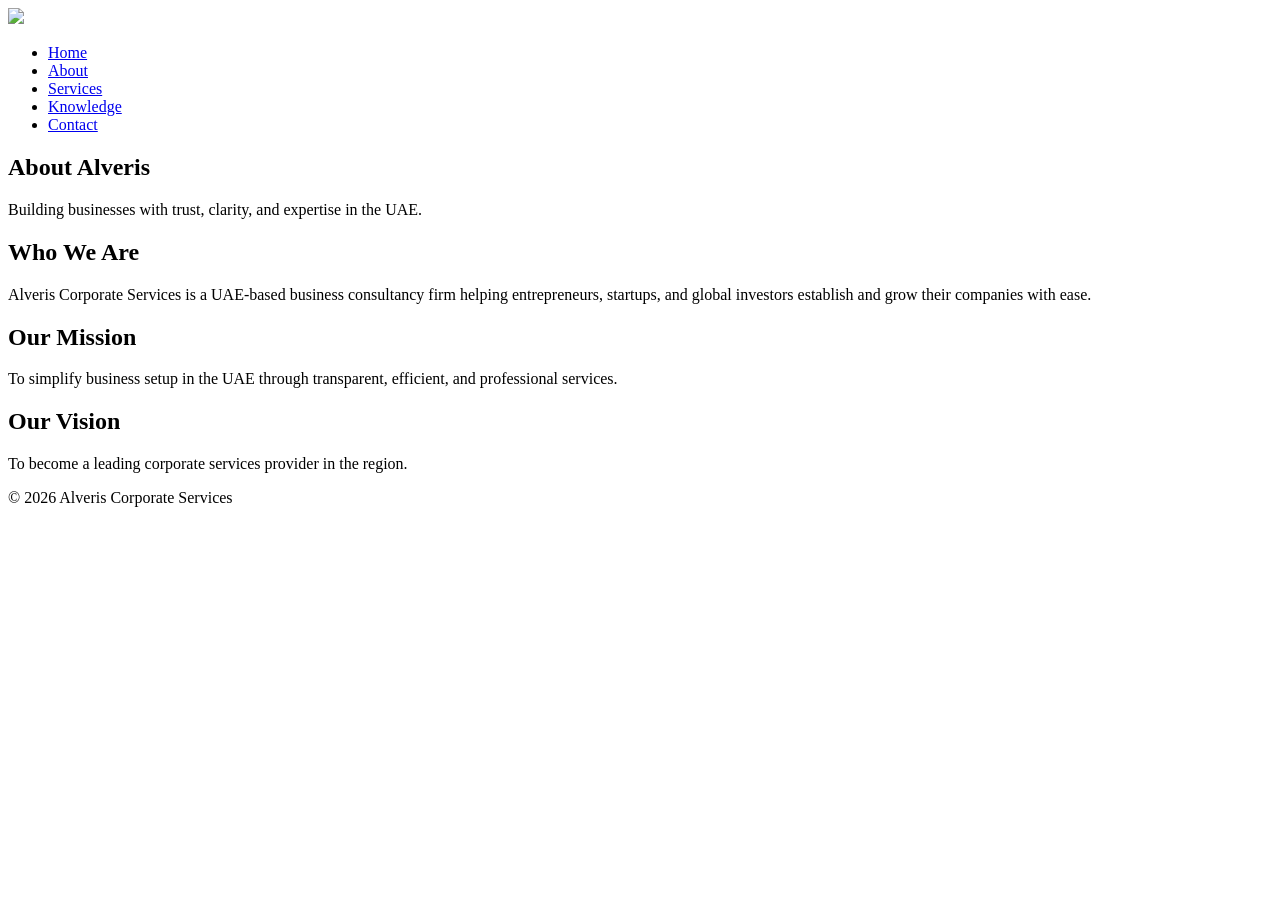
==== about.html @ 74568ee0 "Create about.html" ====
<!DOCTYPE html>
<html lang="en">
<head>
<meta charset="UTF-8">
<meta name="viewport" content="width=device-width, initial-scale=1.0">

<title>About Us | Alveris Corporate Services</title>

<link rel="stylesheet" href="assets/css/style.css">
</head>

<body>

<header class="header">
<div class="container">
<div class="logo">
<a href="index.html"><img src="assets/images/logo.png"></a>
</div>

<nav class="navbar">
<ul>
<li><a href="index.html">Home</a></li>
<li><a href="about.html" class="active">About</a></li>
<li><a href="services.html">Services</a></li>
<li><a href="knowledge.html">Knowledge</a></li>
<li><a href="contact.html">Contact</a></li>
</ul>
</nav>
</div>
</header>

<section class="page-hero">
<div class="container">
<h1>About Alveris</h1>
<p>Building businesses with trust, clarity, and expertise in the UAE.</p>
</div>
</section>

<section class="content">
<div class="container">

<h2>Who We Are</h2>
<p>
Alveris Corporate Services is a UAE-based business consultancy firm helping entrepreneurs,
startups, and global investors establish and grow their companies with ease.
</p>

<h2>Our Mission</h2>
<p>
To simplify business setup in the UAE through transparent, efficient, and professional services.
</p>

<h2>Our Vision</h2>
<p>
To become a leading corporate services provider in the region.
</p>

</div>
</section>

<footer class="footer">
<div class="container">
<p>© 2026 Alveris Corporate Services</p>
</div>
</footer>

</body>
</html>
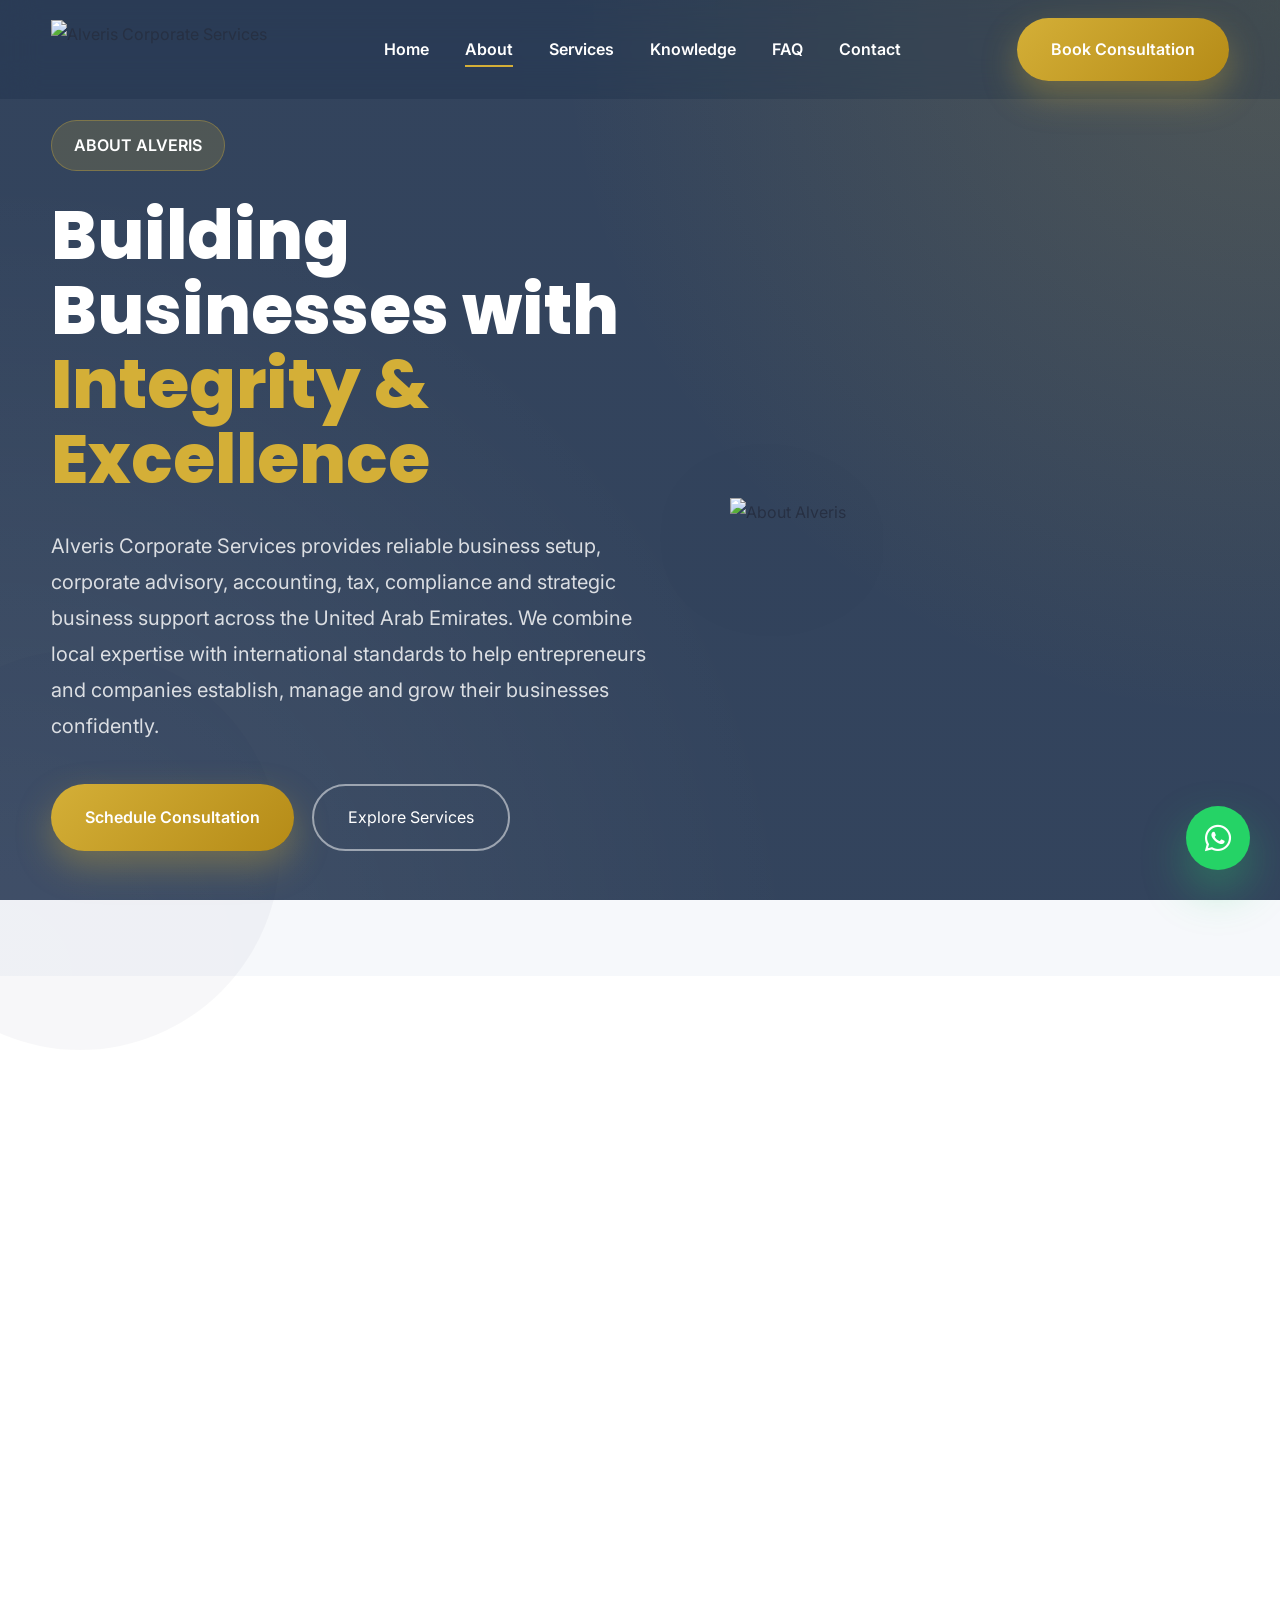
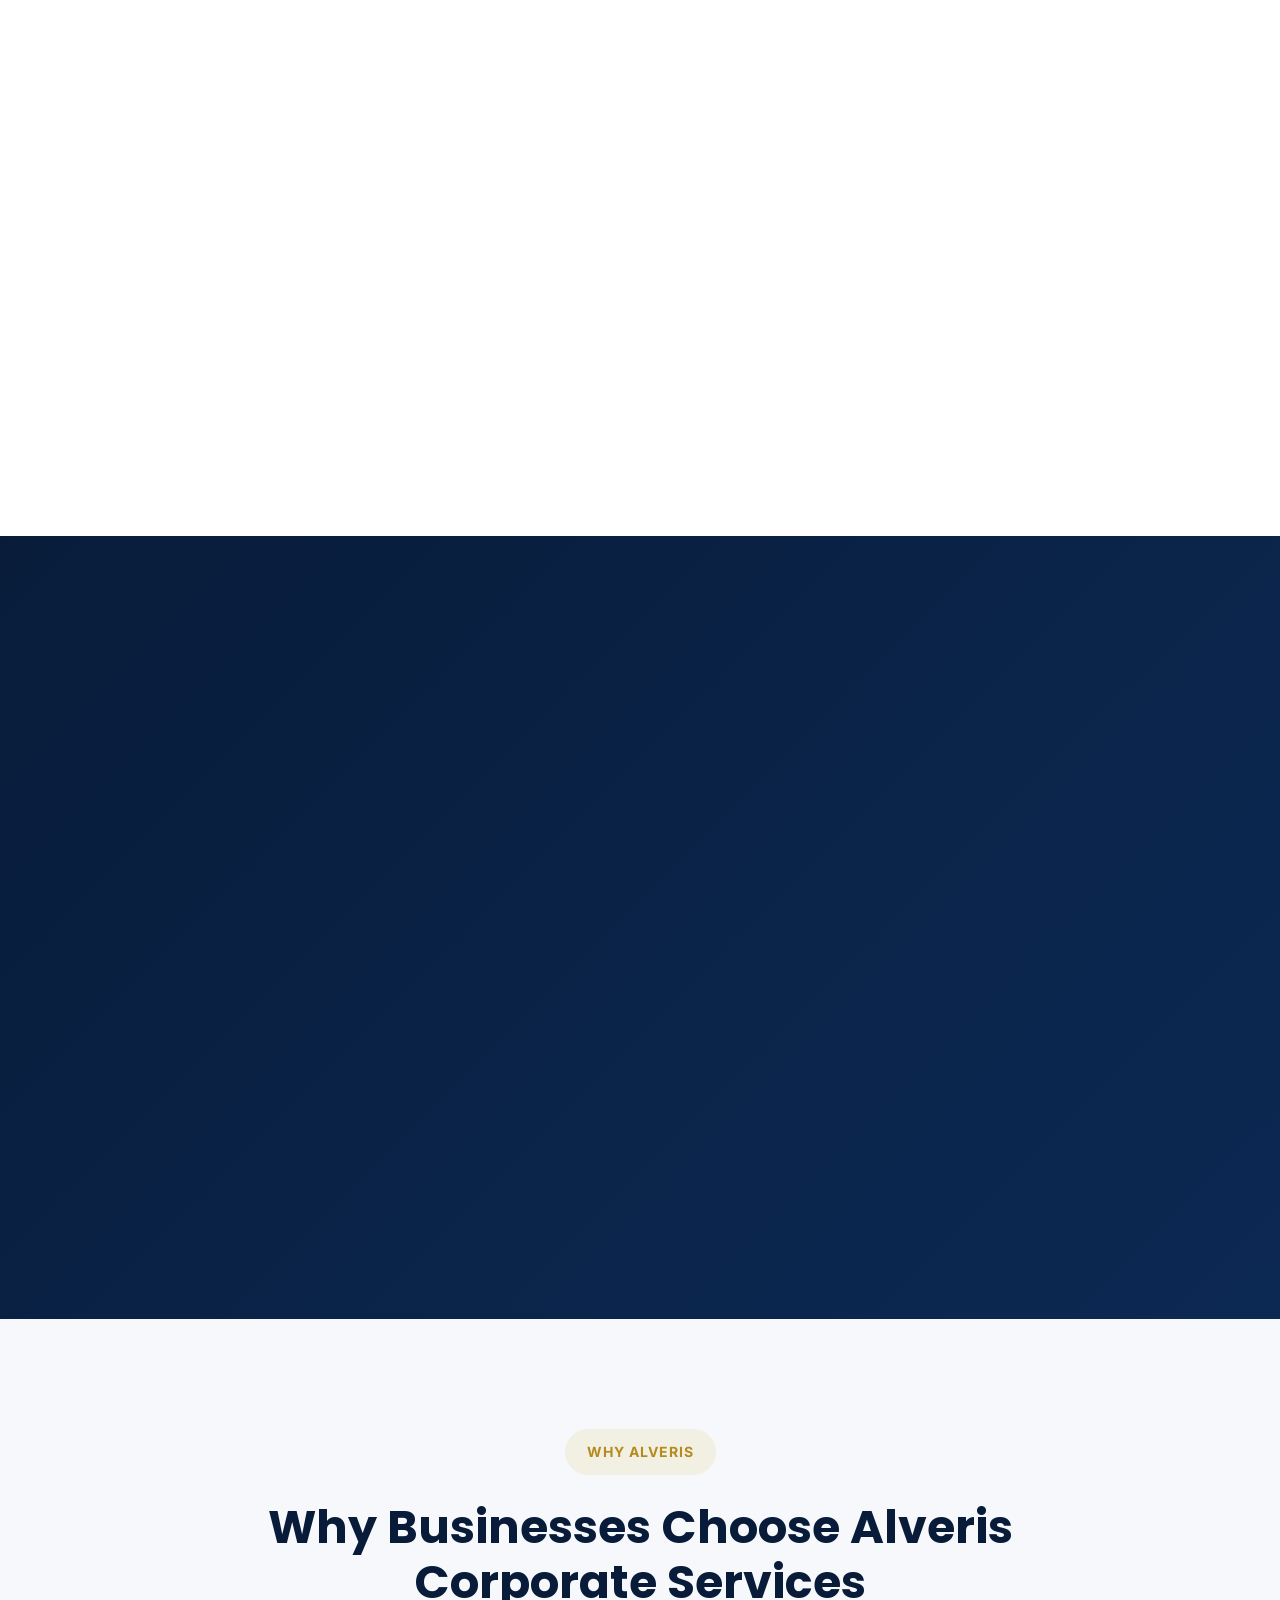
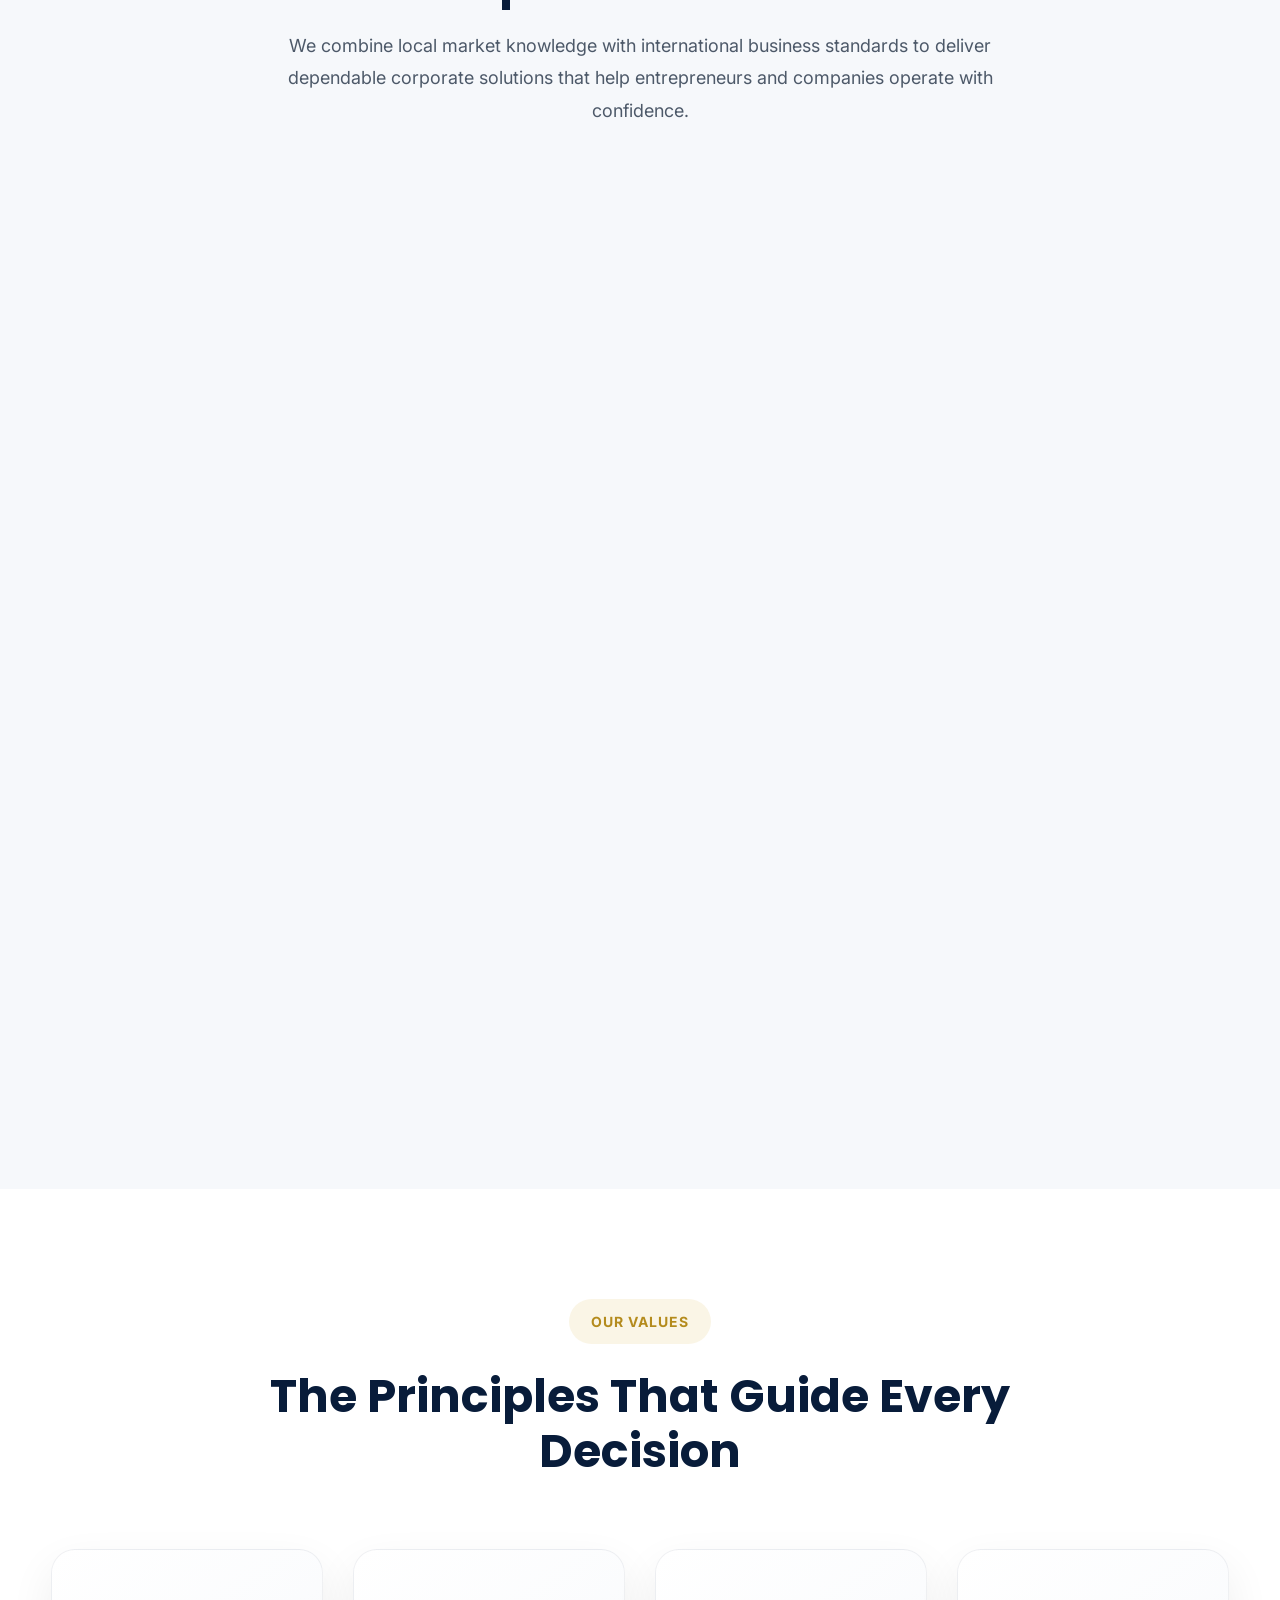
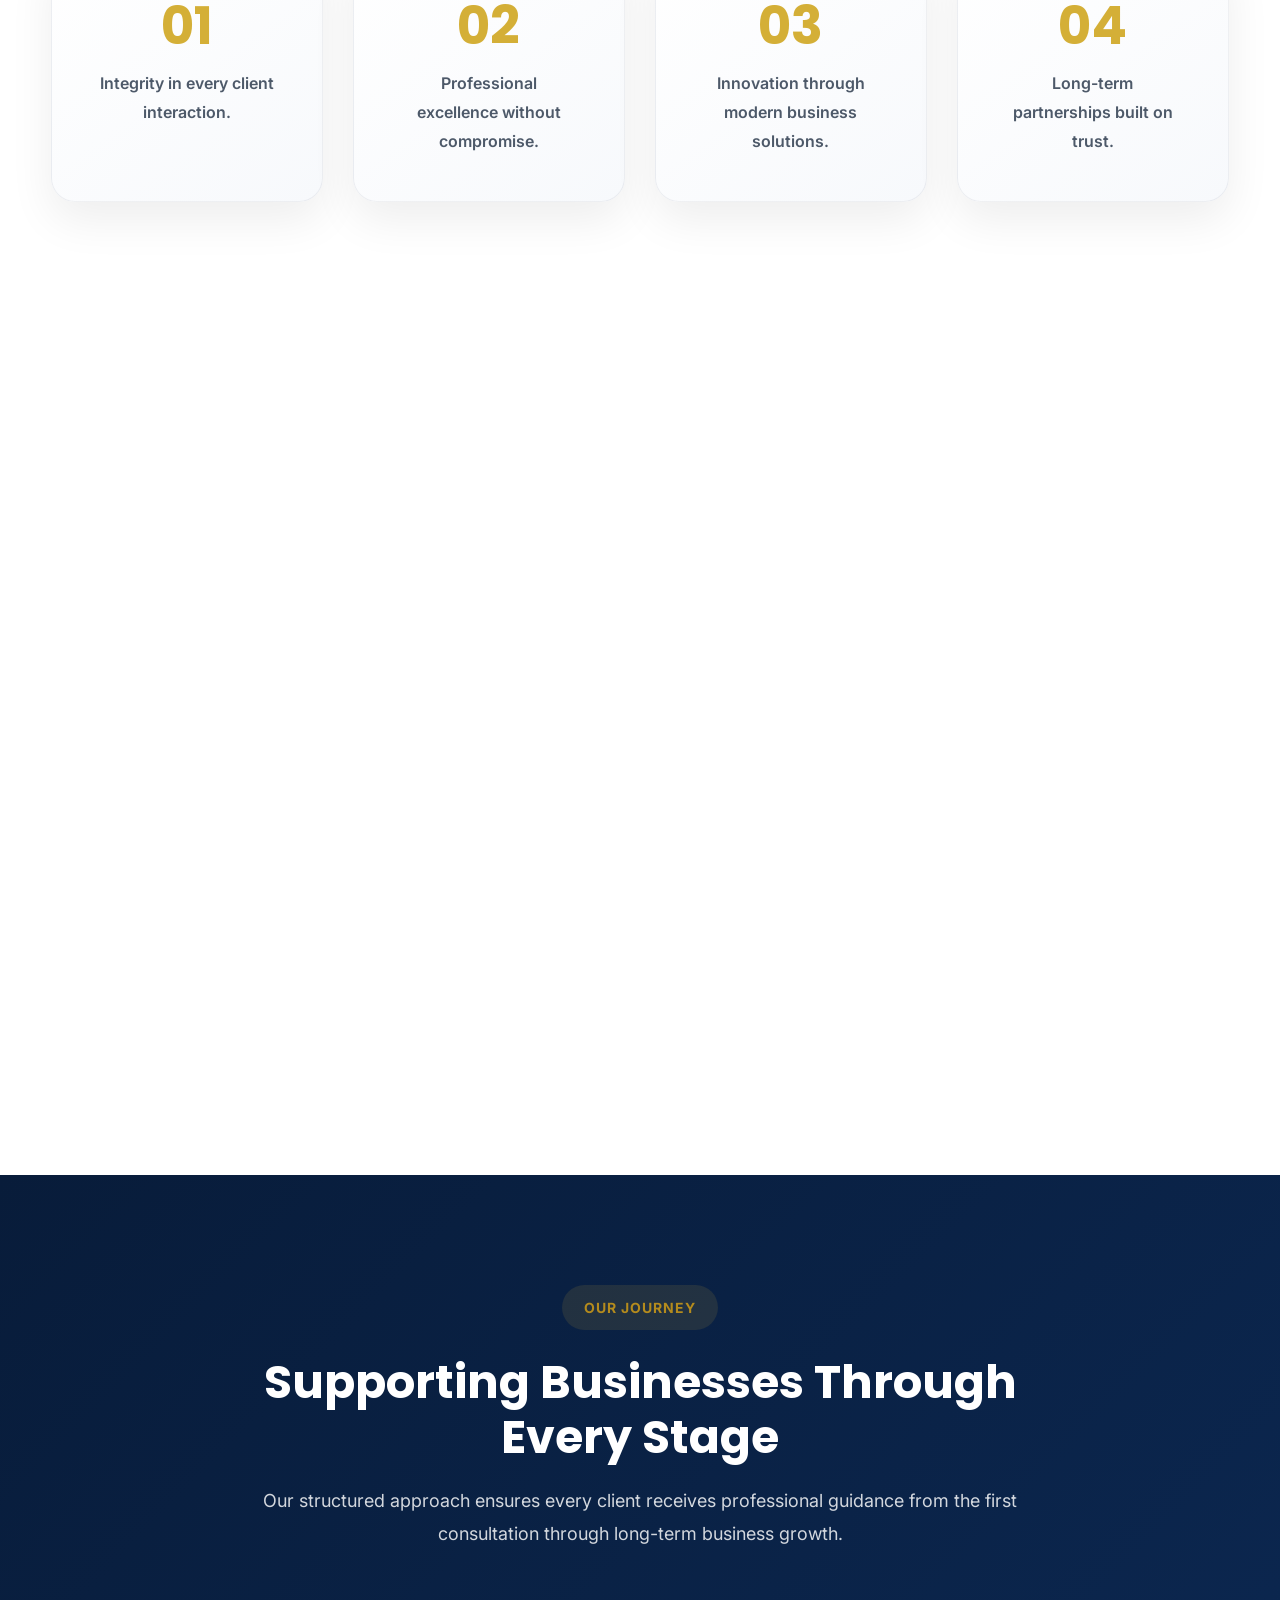
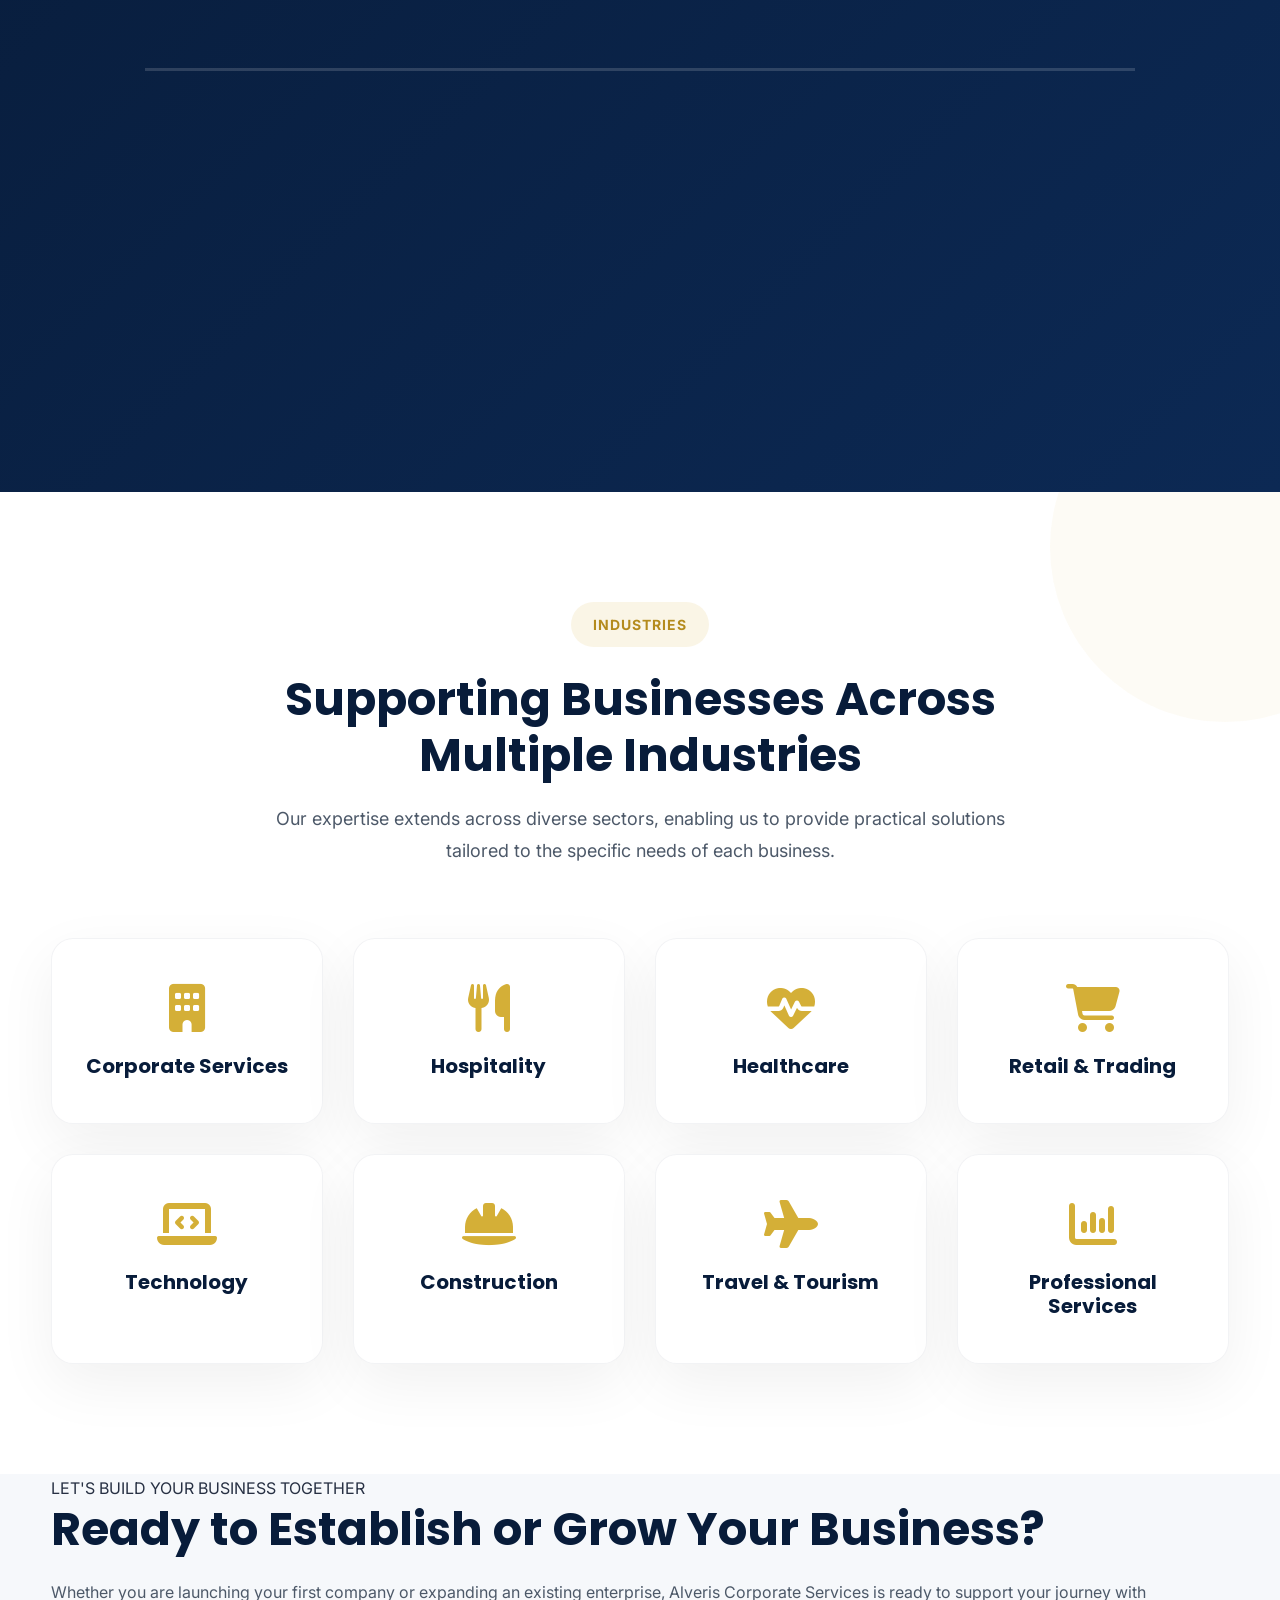
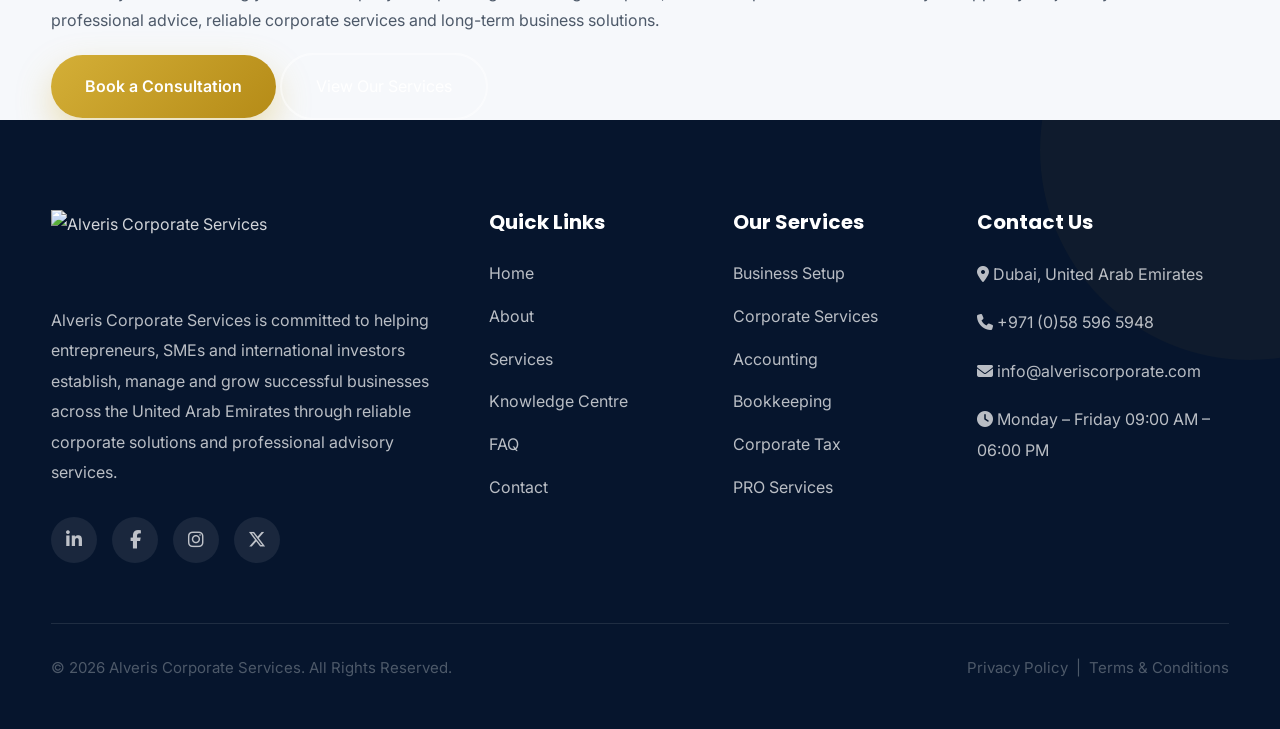
==== commit 12d4573a: "Create about.html" ====
--- a/about.html
+++ b/about.html
@@ -1,68 +1,1087 @@
 <!DOCTYPE html>
 <html lang="en">
+
 <head>
+
 <meta charset="UTF-8">
 <meta name="viewport" content="width=device-width, initial-scale=1.0">
 
 <title>About Us | Alveris Corporate Services</title>
 
+<meta name="description" content="Learn about Alveris Corporate Services, our mission, values, and commitment to helping businesses succeed in the UAE.">
+
+<link rel="icon" href="assets/images/favicon.png">
+
 <link rel="stylesheet" href="assets/css/style.css">
+
+<link rel="preconnect" href="https://fonts.googleapis.com">
+<link rel="preconnect" href="https://fonts.gstatic.com" crossorigin>
+
+<link href="https://fonts.googleapis.com/css2?family=Poppins:wght@300;400;500;600;700;800&display=swap" rel="stylesheet">
+
+<link rel="stylesheet"
+href="https://cdnjs.cloudflare.com/ajax/libs/font-awesome/6.6.0/css/all.min.css">
+
 </head>
 
 <body>
 
-<header class="header">
+<header>
+
+<div class="container navbar">
+
+<a href="index.html" class="logo">
+
+<img src="assets/images/logo.png" alt="Alveris Corporate Services">
+
+</a>
+
+<nav>
+
+<ul class="nav-links">
+
+<li><a href="index.html">Home</a></li>
+
+<li><a href="about.html" class="active">About</a></li>
+
+<li><a href="services.html">Services</a></li>
+
+<li><a href="knowledge.html">Knowledge</a></li>
+
+<li><a href="faq.html">FAQ</a></li>
+
+<li><a href="contact.html">Contact</a></li>
+
+</ul>
+
+</nav>
+
+<div class="nav-buttons">
+
+<a href="contact.html" class="btn-primary">
+
+Book Consultation
+
+</a>
+
+</div>
+
+<div class="mobile-toggle">
+
+<i class="fa-solid fa-bars"></i>
+
+</div>
+
+</div>
+
+</header>
+
+
+<section class="hero">
+
+<div class="hero-overlay"></div>
+
+<div class="container hero-container">
+
+<div class="hero-content fade-up">
+
+<div class="hero-tag">
+
+ABOUT ALVERIS
+
+</div>
+
+<h1>
+
+Building Businesses with
+
+<span>Integrity & Excellence</span>
+
+</h1>
+
+<p>
+
+Alveris Corporate Services provides reliable business setup, corporate advisory, accounting, tax, compliance and strategic business support across the United Arab Emirates. We combine local expertise with international standards to help entrepreneurs and companies establish, manage and grow their businesses confidently.
+
+</p>
+
+<div class="hero-buttons">
+
+<a href="contact.html" class="btn-primary">
+
+Schedule Consultation
+
+</a>
+
+<a href="services.html" class="btn-outline-light">
+
+Explore Services
+
+</a>
+
+</div>
+
+</div>
+
+<div class="hero-image">
+
+<img src="assets/images/about-home.png"
+
+alt="About Alveris">
+
+</div>
+
+</div>
+
+</section>
+
+<!-- =========================================
+COMPANY STORY
+========================================== -->
+
+<section class="section about-preview">
+
 <div class="container">
-<div class="logo">
-<a href="index.html"><img src="assets/images/logo.png"></a>
-</div>
-
-<nav class="navbar">
+
+<div class="two-column">
+
+<div class="image-column reveal">
+
+<img src="assets/images/about-home.png"
+alt="Alveris Corporate Services">
+
+</div>
+
+<div class="content-column reveal">
+
+<div class="section-tag">
+
+WHO WE ARE
+
+</div>
+
+<h2>
+
+Your Trusted Corporate Services Partner in the UAE
+
+</h2>
+
+<p>
+
+Alveris Corporate Services was established with a simple objective: to provide entrepreneurs, startups, SMEs and international investors with reliable, transparent and professional corporate support under one roof. We understand that every business has unique objectives, and our role is to simplify complex regulatory processes while helping clients make informed commercial decisions.
+
+</p>
+
+<p>
+
+From company incorporation and corporate structuring to accounting, tax advisory, compliance and business support, our experienced professionals work closely with every client to deliver practical solutions that create long-term value.
+
+</p>
+
+<div class="feature-list">
+
+<div class="feature">
+
+<i class="fa-solid fa-circle-check"></i>
+
+Business Setup & Company Formation
+
+</div>
+
+<div class="feature">
+
+<i class="fa-solid fa-circle-check"></i>
+
+Accounting, Bookkeeping & Financial Reporting
+
+</div>
+
+<div class="feature">
+
+<i class="fa-solid fa-circle-check"></i>
+
+Corporate Tax & VAT Compliance
+
+</div>
+
+<div class="feature">
+
+<i class="fa-solid fa-circle-check"></i>
+
+PRO & Government Liaison Services
+
+</div>
+
+<div class="feature">
+
+<i class="fa-solid fa-circle-check"></i>
+
+Business Advisory & Strategic Growth
+
+</div>
+
+</div>
+
+</div>
+
+</div>
+
+</div>
+
+</section>
+
+<!-- =========================================
+MISSION & VISION
+========================================== -->
+
+<section class="section dark-section">
+
+<div class="container">
+
+<div class="cards-grid">
+
+<div class="glass-card reveal">
+
+<i class="fa-solid fa-bullseye"></i>
+
+<h3>
+
+Our Mission
+
+</h3>
+
+<p>
+
+To empower businesses by delivering dependable corporate services, transparent advice and innovative business solutions that enable sustainable growth throughout the United Arab Emirates.
+
+</p>
+
+</div>
+
+<div class="glass-card reveal">
+
+<i class="fa-solid fa-eye"></i>
+
+<h3>
+
+Our Vision
+
+</h3>
+
+<p>
+
+To become one of the UAE's most respected corporate service providers, recognised for professionalism, integrity, efficiency and long-term client partnerships.
+
+</p>
+
+</div>
+
+<div class="glass-card reveal">
+
+<i class="fa-solid fa-scale-balanced"></i>
+
+<h3>
+
+Integrity
+
+</h3>
+
+<p>
+
+We believe trust is earned through honesty, ethical conduct, confidentiality and complete transparency in every engagement we undertake.
+
+</p>
+
+</div>
+
+<div class="glass-card reveal">
+
+<i class="fa-solid fa-lightbulb"></i>
+
+<h3>
+
+Innovation
+
+</h3>
+
+<p>
+
+We continuously improve our processes and adopt modern technologies that simplify business administration while improving efficiency for our clients.
+
+</p>
+
+</div>
+
+</div>
+
+</div>
+
+</section>
+
+<!-- =========================================
+WHY CHOOSE ALVERIS
+========================================== -->
+
+<section class="section">
+
+<div class="container">
+
+<div class="section-title center">
+
+<div class="section-tag">
+
+WHY ALVERIS
+
+</div>
+
+<h2>
+
+Why Businesses Choose Alveris Corporate Services
+
+</h2>
+
+<p>
+
+We combine local market knowledge with international business standards to deliver dependable corporate solutions that help entrepreneurs and companies operate with confidence.
+
+</p>
+
+</div>
+
+<div class="services-grid">
+
+<div class="service-card reveal">
+
+<div class="service-icon">
+
+<i class="fa-solid fa-briefcase"></i>
+
+</div>
+
+<h3>
+
+Business Expertise
+
+</h3>
+
+<p>
+
+Our team understands the UAE business environment and provides practical guidance that supports both startups and established enterprises throughout every stage of growth.
+
+</p>
+
+</div>
+
+<div class="service-card reveal">
+
+<div class="service-icon">
+
+<i class="fa-solid fa-user-shield"></i>
+
+</div>
+
+<h3>
+
+Trusted Advisors
+
+</h3>
+
+<p>
+
+We believe in building long-term relationships by offering honest advice, transparent communication and dependable professional support.
+
+</p>
+
+</div>
+
+<div class="service-card reveal">
+
+<div class="service-icon">
+
+<i class="fa-solid fa-clock"></i>
+
+</div>
+
+<h3>
+
+Efficient Delivery
+
+</h3>
+
+<p>
+
+Our streamlined processes help clients save valuable time while ensuring compliance with regulatory requirements and government procedures.
+
+</p>
+
+</div>
+
+<div class="service-card reveal">
+
+<div class="service-icon">
+
+<i class="fa-solid fa-chart-line"></i>
+
+</div>
+
+<h3>
+
+Growth Focused
+
+</h3>
+
+<p>
+
+Beyond business setup, we help organisations improve operational efficiency, financial management and long-term business performance.
+
+</p>
+
+</div>
+
+<div class="service-card reveal">
+
+<div class="service-icon">
+
+<i class="fa-solid fa-globe"></i>
+
+</div>
+
+<h3>
+
+International Perspective
+
+</h3>
+
+<p>
+
+Whether you are a UAE entrepreneur or an overseas investor, our services are designed to simplify expansion into one of the world's leading business destinations.
+
+</p>
+
+</div>
+
+<div class="service-card reveal">
+
+<div class="service-icon">
+
+<i class="fa-solid fa-handshake"></i>
+
+</div>
+
+<h3>
+
+Client First
+
+</h3>
+
+<p>
+
+Every recommendation we provide is tailored to your objectives, ensuring personalised solutions rather than a one-size-fits-all approach.
+
+</p>
+
+</div>
+
+</div>
+
+</div>
+
+</section>
+
+<!-- =========================================
+OUR VALUES
+========================================== -->
+
+<section class="section impact">
+
+<div class="container">
+
+<div class="section-title center">
+
+<div class="section-tag">
+
+OUR VALUES
+
+</div>
+
+<h2>
+
+The Principles That Guide Every Decision
+
+</h2>
+
+</div>
+
+<div class="impact-grid">
+
+<div class="impact-card">
+
+<h3>01</h3>
+
+<p>
+
+Integrity in every client interaction.
+
+</p>
+
+</div>
+
+<div class="impact-card">
+
+<h3>02</h3>
+
+<p>
+
+Professional excellence without compromise.
+
+</p>
+
+</div>
+
+<div class="impact-card">
+
+<h3>03</h3>
+
+<p>
+
+Innovation through modern business solutions.
+
+</p>
+
+</div>
+
+<div class="impact-card">
+
+<h3>04</h3>
+
+<p>
+
+Long-term partnerships built on trust.
+
+</p>
+
+</div>
+
+</div>
+
+</div>
+
+</section>
+
+<!-- =========================================
+BUSINESS PHILOSOPHY
+========================================== -->
+
+<section class="section about-preview">
+
+<div class="container">
+
+<div class="two-column">
+
+<div class="content-column reveal">
+
+<div class="section-tag">
+
+OUR PHILOSOPHY
+
+</div>
+
+<h2>
+
+Helping Businesses Build Strong Foundations
+
+</h2>
+
+<p>
+
+Every successful organisation begins with a strong foundation. At Alveris Corporate Services, we believe that strategic planning, regulatory compliance and sound financial management are essential for sustainable growth. Our role extends beyond providing corporate services—we strive to become a trusted business partner committed to supporting our clients at every stage of their journey.
+
+</p>
+
+<p>
+
+By combining expertise, innovation and personalised service, we help businesses navigate challenges, seize opportunities and build long-term success in the UAE's dynamic commercial environment.
+
+</p>
+
+<a href="services.html" class="btn-primary">
+
+Explore Our Services
+
+</a>
+
+</div>
+
+<div class="image-column reveal">
+
+<img src="assets/images/hero-business.png"
+
+alt="Business Strategy">
+
+</div>
+
+</div>
+
+</div>
+
+</section>
+
+<!-- =========================================
+OUR JOURNEY
+========================================== -->
+
+<section class="section dark-section">
+
+<div class="container">
+
+<div class="section-title center">
+
+<div class="section-tag">
+
+OUR JOURNEY
+
+</div>
+
+<h2>
+
+Supporting Businesses Through Every Stage
+
+</h2>
+
+<p>
+
+Our structured approach ensures every client receives professional guidance from the first consultation through long-term business growth.
+
+</p>
+
+</div>
+
+<div class="timeline">
+
+<div class="timeline-item reveal">
+
+<div class="timeline-number">
+
+1
+
+</div>
+
+<h3>
+
+Understand
+
+</h3>
+
+<p>
+
+We begin by understanding your business objectives, investment plans and long-term vision before recommending the most suitable solution.
+
+</p>
+
+</div>
+
+<div class="timeline-item reveal">
+
+<div class="timeline-number">
+
+2
+
+</div>
+
+<h3>
+
+Plan
+
+</h3>
+
+<p>
+
+Our specialists prepare the most efficient corporate structure while ensuring regulatory compliance and commercial practicality.
+
+</p>
+
+</div>
+
+<div class="timeline-item reveal">
+
+<div class="timeline-number">
+
+3
+
+</div>
+
+<h3>
+
+Execute
+
+</h3>
+
+<p>
+
+We coordinate documentation, government procedures, licensing requirements and administrative formalities with efficiency.
+
+</p>
+
+</div>
+
+<div class="timeline-item reveal">
+
+<div class="timeline-number">
+
+4
+
+</div>
+
+<h3>
+
+Grow
+
+</h3>
+
+<p>
+
+After establishment, we continue supporting clients through accounting, tax, compliance, advisory and business growth services.
+
+</p>
+
+</div>
+
+</div>
+
+</div>
+
+</section>
+
+<!-- =========================================
+INDUSTRIES WE SERVE
+========================================== -->
+
+<section class="section industries">
+
+<div class="container">
+
+<div class="section-title center">
+
+<div class="section-tag">
+
+INDUSTRIES
+
+</div>
+
+<h2>
+
+Supporting Businesses Across Multiple Industries
+
+</h2>
+
+<p>
+
+Our expertise extends across diverse sectors, enabling us to provide practical solutions tailored to the specific needs of each business.
+
+</p>
+
+</div>
+
+<div class="industry-grid">
+
+<div class="industry-box">
+
+<i class="fa-solid fa-building"></i>
+
+<h4>Corporate Services</h4>
+
+</div>
+
+<div class="industry-box">
+
+<i class="fa-solid fa-utensils"></i>
+
+<h4>Hospitality</h4>
+
+</div>
+
+<div class="industry-box">
+
+<i class="fa-solid fa-heart-pulse"></i>
+
+<h4>Healthcare</h4>
+
+</div>
+
+<div class="industry-box">
+
+<i class="fa-solid fa-cart-shopping"></i>
+
+<h4>Retail & Trading</h4>
+
+</div>
+
+<div class="industry-box">
+
+<i class="fa-solid fa-laptop-code"></i>
+
+<h4>Technology</h4>
+
+</div>
+
+<div class="industry-box">
+
+<i class="fa-solid fa-helmet-safety"></i>
+
+<h4>Construction</h4>
+
+</div>
+
+<div class="industry-box">
+
+<i class="fa-solid fa-plane"></i>
+
+<h4>Travel & Tourism</h4>
+
+</div>
+
+<div class="industry-box">
+
+<i class="fa-solid fa-chart-column"></i>
+
+<h4>Professional Services</h4>
+
+</div>
+
+</div>
+
+</div>
+
+</section>
+
+<!-- =========================================
+CALL TO ACTION
+========================================== -->
+
+<section class="cta">
+
+<div class="container">
+
+<div class="cta-box">
+
+<span>
+
+LET'S BUILD YOUR BUSINESS TOGETHER
+
+</span>
+
+<h2>
+
+Ready to Establish or Grow Your Business?
+
+</h2>
+
+<p>
+
+Whether you are launching your first company or expanding an existing enterprise, Alveris Corporate Services is ready to support your journey with professional advice, reliable corporate services and long-term business solutions.
+
+</p>
+
+<div class="cta-buttons">
+
+<a href="contact.html" class="btn-primary">
+
+Book a Consultation
+
+</a>
+
+<a href="services.html" class="btn-outline-light">
+
+View Our Services
+
+</a>
+
+</div>
+
+</div>
+
+</div>
+
+</section>
+
+<!-- =========================================
+FOOTER
+========================================== -->
+
+<footer>
+
+<div class="container">
+
+<div class="footer-grid">
+
+<div>
+
+<img src="assets/images/logo-white.png"
+alt="Alveris Corporate Services"
+class="footer-logo">
+
+<p>
+
+Alveris Corporate Services is committed to helping entrepreneurs, SMEs and international investors establish, manage and grow successful businesses across the United Arab Emirates through reliable corporate solutions and professional advisory services.
+
+</p>
+
+<div class="social-icons">
+
+<a href="#"><i class="fab fa-linkedin-in"></i></a>
+
+<a href="#"><i class="fab fa-facebook-f"></i></a>
+
+<a href="#"><i class="fab fa-instagram"></i></a>
+
+<a href="#"><i class="fab fa-x-twitter"></i></a>
+
+</div>
+
+</div>
+
+<div>
+
+<h3>Quick Links</h3>
+
 <ul>
+
 <li><a href="index.html">Home</a></li>
-<li><a href="about.html" class="active">About</a></li>
+
+<li><a href="about.html">About</a></li>
+
 <li><a href="services.html">Services</a></li>
-<li><a href="knowledge.html">Knowledge</a></li>
+
+<li><a href="knowledge.html">Knowledge Centre</a></li>
+
+<li><a href="faq.html">FAQ</a></li>
+
 <li><a href="contact.html">Contact</a></li>
+
 </ul>
-</nav>
-</div>
-</header>
-
-<section class="page-hero">
-<div class="container">
-<h1>About Alveris</h1>
-<p>Building businesses with trust, clarity, and expertise in the UAE.</p>
-</div>
-</section>
-
-<section class="content">
-<div class="container">
-
-<h2>Who We Are</h2>
-<p>
-Alveris Corporate Services is a UAE-based business consultancy firm helping entrepreneurs,
-startups, and global investors establish and grow their companies with ease.
-</p>
-
-<h2>Our Mission</h2>
-<p>
-To simplify business setup in the UAE through transparent, efficient, and professional services.
-</p>
-
-<h2>Our Vision</h2>
-<p>
-To become a leading corporate services provider in the region.
-</p>
-
-</div>
-</section>
-
-<footer class="footer">
-<div class="container">
-<p>© 2026 Alveris Corporate Services</p>
-</div>
+
+</div>
+
+<div>
+
+<h3>Our Services</h3>
+
+<ul>
+
+<li><a href="services.html">Business Setup</a></li>
+
+<li><a href="services.html">Corporate Services</a></li>
+
+<li><a href="services.html">Accounting</a></li>
+
+<li><a href="services.html">Bookkeeping</a></li>
+
+<li><a href="services.html">Corporate Tax</a></li>
+
+<li><a href="services.html">PRO Services</a></li>
+
+</ul>
+
+</div>
+
+<div>
+
+<h3>Contact Us</h3>
+
+<p>
+
+<i class="fa-solid fa-location-dot"></i>
+
+Dubai, United Arab Emirates
+
+</p>
+
+<p>
+
+<i class="fa-solid fa-phone"></i>
+
++971 (0)58 596 5948
+
+</p>
+
+<p>
+
+<i class="fa-solid fa-envelope"></i>
+
+info@alveriscorporate.com
+
+</p>
+
+<p>
+
+<i class="fa-solid fa-clock"></i>
+
+Monday – Friday
+
+09:00 AM – 06:00 PM
+
+</p>
+
+</div>
+
+</div>
+
+<hr>
+
+<div class="footer-bottom">
+
+<p>
+
+© 2026 Alveris Corporate Services. All Rights Reserved.
+
+</p>
+
+<p>
+
+<a href="privacy.html">Privacy Policy</a>
+
+&nbsp;|&nbsp;
+
+<a href="terms.html">Terms & Conditions</a>
+
+</p>
+
+</div>
+
+</div>
+
 </footer>
 
+<!-- =========================================
+FLOATING BUTTONS
+========================================== -->
+
+<a href="https://wa.me/971585965948"
+
+class="whatsapp-float"
+
+target="_blank"
+
+aria-label="WhatsApp">
+
+<i class="fab fa-whatsapp"></i>
+
+</a>
+
+<button class="back-to-top"
+
+id="backToTop"
+
+aria-label="Back to Top">
+
+<i class="fa-solid fa-arrow-up"></i>
+
+</button>
+
+<script src="assets/js/script.js"></script>
+
 </body>
+
 </html>
+
+
--- a/assets/css/style.css
+++ b/assets/css/style.css
@@ -0,0 +1,3506 @@
+/*==================================================
+ALVERIS CORPORATE SERVICES
+Premium Website V2
+==================================================*/
+
+
+/*==================================================
+GOOGLE FONTS
+==================================================*/
+
+@import url('https://fonts.googleapis.com/css2?family=Inter:wght@300;400;500;600;700&family=Poppins:wght@300;400;500;600;700;800&display=swap');
+
+
+/*==================================================
+CSS RESET
+==================================================*/
+
+*,
+*::before,
+*::after{
+
+margin:0;
+
+padding:0;
+
+box-sizing:border-box;
+
+}
+
+html{
+
+scroll-behavior:smooth;
+
+}
+
+body{
+
+font-family:'Inter',sans-serif;
+
+font-size:16px;
+
+line-height:1.8;
+
+background:#f6f8fb;
+
+color:#273043;
+
+overflow-x:hidden;
+
+}
+
+
+/*==================================================
+ROOT VARIABLES
+==================================================*/
+
+:root{
+
+--primary:#081C3A;
+
+--secondary:#D4AF37;
+
+--secondary-dark:#b48b1d;
+
+--white:#ffffff;
+
+--black:#000000;
+
+--text:#4d5969;
+
+--heading:#081C3A;
+
+--light:#f6f8fb;
+
+--border:#e8edf4;
+
+--shadow:0 20px 60px rgba(0,0,0,.08);
+
+--shadow-hover:0 30px 80px rgba(0,0,0,.14);
+
+--radius:18px;
+
+--transition:.35s ease;
+
+--max-width:1240px;
+
+}
+
+
+/*==================================================
+TYPOGRAPHY
+==================================================*/
+
+h1,
+h2,
+h3,
+h4,
+h5,
+h6{
+
+font-family:'Poppins',sans-serif;
+
+font-weight:700;
+
+color:var(--heading);
+
+line-height:1.2;
+
+}
+
+h1{
+
+font-size:64px;
+
+}
+
+h2{
+
+font-size:46px;
+
+margin-bottom:20px;
+
+}
+
+h3{
+
+font-size:26px;
+
+}
+
+h4{
+
+font-size:20px;
+
+}
+
+p{
+
+margin-bottom:18px;
+
+color:var(--text);
+
+}
+
+a{
+
+text-decoration:none;
+
+transition:var(--transition);
+
+color:inherit;
+
+}
+
+img{
+
+display:block;
+
+width:100%;
+
+}
+
+
+/*==================================================
+LAYOUT
+==================================================*/
+
+.container{
+
+width:92%;
+
+max-width:var(--max-width);
+
+margin:auto;
+
+}
+
+.section{
+
+padding:110px 0;
+
+}
+
+.section-title{
+
+max-width:760px;
+
+margin:auto;
+
+text-align:center;
+
+margin-bottom:70px;
+
+}
+
+.section-title span{
+
+display:inline-block;
+
+padding:8px 18px;
+
+background:rgba(212,175,55,.12);
+
+color:var(--secondary-dark);
+
+border-radius:30px;
+
+font-weight:700;
+
+font-size:14px;
+
+letter-spacing:1px;
+
+margin-bottom:18px;
+
+text-transform:uppercase;
+
+}
+
+.section-title p{
+
+margin-top:20px;
+
+font-size:18px;
+
+}
+
+
+/*==================================================
+BUTTONS
+==================================================*/
+
+.btn-primary{
+
+display:inline-flex;
+
+align-items:center;
+
+justify-content:center;
+
+padding:17px 34px;
+
+background:linear-gradient(135deg,#D4AF37,#b58b17);
+
+color:#fff;
+
+border-radius:50px;
+
+font-weight:600;
+
+box-shadow:0 15px 35px rgba(212,175,55,.35);
+
+transition:.35s;
+
+border:none;
+
+cursor:pointer;
+
+}
+
+.btn-primary:hover{
+
+transform:translateY(-4px);
+
+box-shadow:0 22px 45px rgba(212,175,55,.45);
+
+}
+
+.btn-outline{
+
+display:inline-flex;
+
+align-items:center;
+
+justify-content:center;
+
+padding:17px 34px;
+
+border:2px solid var(--primary);
+
+border-radius:50px;
+
+font-weight:600;
+
+color:var(--primary);
+
+transition:.35s;
+
+}
+
+.btn-outline:hover{
+
+background:var(--primary);
+
+color:#fff;
+
+}
+
+.btn-outline-light{
+
+display:inline-flex;
+
+align-items:center;
+
+justify-content:center;
+
+padding:17px 34px;
+
+border:2px solid rgba(255,255,255,.5);
+
+color:#fff;
+
+border-radius:50px;
+
+transition:.35s;
+
+}
+
+.btn-outline-light:hover{
+
+background:#fff;
+
+color:var(--primary);
+
+}
+
+
+/*==================================================
+HEADER
+==================================================*/
+
+header{
+
+position:fixed;
+
+top:0;
+
+left:0;
+
+width:100%;
+
+z-index:999;
+
+transition:.4s;
+
+padding:18px 0;
+
+background:rgba(8,28,58,.18);
+
+backdrop-filter:blur(18px);
+
+}
+
+header.scrolled{
+
+background:#081C3A;
+
+padding:12px 0;
+
+box-shadow:0 10px 35px rgba(0,0,0,.18);
+
+}
+
+.navbar{
+
+display:flex;
+
+justify-content:space-between;
+
+align-items:center;
+
+}
+
+.logo img{
+
+height:58px;
+
+width:auto;
+
+}
+
+.nav-links{
+
+display:flex;
+
+list-style:none;
+
+gap:36px;
+
+align-items:center;
+
+}
+
+.nav-links a{
+
+color:#fff;
+
+font-weight:600;
+
+position:relative;
+
+}
+
+.nav-links a::after{
+
+content:"";
+
+position:absolute;
+
+left:0;
+
+bottom:-8px;
+
+width:0;
+
+height:2px;
+
+background:var(--secondary);
+
+transition:.3s;
+
+}
+
+.nav-links a:hover::after,
+
+.nav-links a.active::after{
+
+width:100%;
+
+}
+
+.nav-buttons{
+
+display:flex;
+
+gap:15px;
+
+}
+
+.mobile-toggle{
+
+display:none;
+
+font-size:28px;
+
+color:#fff;
+
+cursor:pointer;
+
+}
+
+
+/*==================================================
+UTILITY
+==================================================*/
+
+.text-center{
+
+text-align:center;
+
+}
+
+.mt-1{margin-top:10px;}
+
+.mt-2{margin-top:20px;}
+
+.mt-3{margin-top:30px;}
+
+.mt-4{margin-top:40px;}
+
+.mt-5{margin-top:60px;}
+
+.mb-1{margin-bottom:10px;}
+
+.mb-2{margin-bottom:20px;}
+
+.mb-3{margin-bottom:30px;}
+
+.mb-4{margin-bottom:40px;}
+
+.mb-5{margin-bottom:60px;}
+
+
+/*==================================================
+LOADER
+==================================================*/
+
+.loader{
+
+position:fixed;
+
+top:0;
+
+left:0;
+
+width:100%;
+
+height:100%;
+
+background:#081C3A;
+
+display:flex;
+
+justify-content:center;
+
+align-items:center;
+
+z-index:99999;
+
+}
+
+.spinner{
+
+width:65px;
+
+height:65px;
+
+border-radius:50%;
+
+border:5px solid rgba(255,255,255,.15);
+
+border-top:5px solid var(--secondary);
+
+animation:spin 1s linear infinite;
+
+}
+
+@keyframes spin{
+
+100%{
+
+transform:rotate(360deg);
+
+}
+
+}
+
+/*==================================================
+HERO SECTION
+==================================================*/
+
+.hero{
+
+position:relative;
+
+min-height:100vh;
+
+display:flex;
+
+align-items:center;
+
+overflow:hidden;
+
+background:
+
+linear-gradient(rgba(8,28,58,.82),rgba(8,28,58,.82)),
+
+url("../images/hero.jpg");
+
+background-size:cover;
+
+background-position:center;
+
+background-attachment:fixed;
+
+}
+
+.hero-overlay{
+
+position:absolute;
+
+inset:0;
+
+background:
+
+radial-gradient(circle at top right,
+rgba(212,175,55,.18),
+transparent 45%),
+
+radial-gradient(circle at bottom left,
+rgba(255,255,255,.08),
+transparent 50%);
+
+pointer-events:none;
+
+}
+
+.hero-container{
+
+display:grid;
+
+grid-template-columns:1.2fr 1fr;
+
+align-items:center;
+
+gap:80px;
+
+position:relative;
+
+z-index:2;
+
+padding-top:120px;
+
+padding-bottom:70px;
+
+}
+
+.hero-content{
+
+animation:fadeUp 1s ease;
+
+}
+
+.hero-tag{
+
+display:inline-block;
+
+padding:10px 22px;
+
+background:rgba(212,175,55,.18);
+
+border:1px solid rgba(212,175,55,.35);
+
+color:#fff;
+
+border-radius:40px;
+
+font-weight:600;
+
+margin-bottom:28px;
+
+backdrop-filter:blur(12px);
+
+}
+
+.hero h1{
+
+color:#fff;
+
+font-size:68px;
+
+font-weight:800;
+
+line-height:1.1;
+
+margin-bottom:30px;
+
+max-width:700px;
+
+}
+
+.hero h1 span{
+
+color:var(--secondary);
+
+}
+
+.hero p{
+
+font-size:20px;
+
+color:rgba(255,255,255,.82);
+
+max-width:640px;
+
+margin-bottom:40px;
+
+}
+
+.hero-buttons{
+
+display:flex;
+
+flex-wrap:wrap;
+
+gap:18px;
+
+margin-bottom:55px;
+
+}
+
+.hero-image{
+
+display:flex;
+
+justify-content:center;
+
+align-items:center;
+
+animation:floatImage 5s ease-in-out infinite;
+
+}
+
+.hero-image img{
+
+max-width:560px;
+
+filter:
+
+drop-shadow(0 30px 60px rgba(0,0,0,.35));
+
+}
+
+.hero-stats{
+
+display:grid;
+
+grid-template-columns:repeat(4,1fr);
+
+gap:18px;
+
+margin-top:25px;
+
+}
+
+.stat-box{
+
+background:rgba(255,255,255,.08);
+
+backdrop-filter:blur(16px);
+
+border:1px solid rgba(255,255,255,.10);
+
+padding:26px;
+
+border-radius:18px;
+
+transition:.35s;
+
+}
+
+.stat-box:hover{
+
+transform:translateY(-8px);
+
+background:rgba(255,255,255,.12);
+
+box-shadow:0 20px 45px rgba(0,0,0,.25);
+
+}
+
+.stat-box h2{
+
+font-size:36px;
+
+color:var(--secondary);
+
+margin-bottom:10px;
+
+}
+
+.stat-box p{
+
+margin:0;
+
+font-size:15px;
+
+color:#fff;
+
+}
+
+.scroll-indicator{
+
+position:absolute;
+
+bottom:35px;
+
+left:50%;
+
+transform:translateX(-50%);
+
+display:flex;
+
+flex-direction:column;
+
+align-items:center;
+
+color:#fff;
+
+font-size:13px;
+
+letter-spacing:2px;
+
+text-transform:uppercase;
+
+animation:bounce 2s infinite;
+
+}
+
+.scroll-indicator span{
+
+margin-top:10px;
+
+font-size:22px;
+
+}
+
+/*==================================================
+TRUST BAR
+==================================================*/
+
+.trust-bar{
+
+background:#fff;
+
+margin-top:-70px;
+
+position:relative;
+
+z-index:20;
+
+}
+
+.trust-grid{
+
+display:grid;
+
+grid-template-columns:repeat(4,1fr);
+
+gap:25px;
+
+padding:45px;
+
+background:#fff;
+
+border-radius:22px;
+
+box-shadow:0 20px 60px rgba(0,0,0,.08);
+
+}
+
+.trust-item{
+
+text-align:center;
+
+transition:.35s;
+
+}
+
+.trust-item:hover{
+
+transform:translateY(-8px);
+
+}
+
+.trust-item i{
+
+font-size:42px;
+
+color:var(--secondary);
+
+margin-bottom:20px;
+
+}
+
+.trust-item h3{
+
+font-size:34px;
+
+margin-bottom:8px;
+
+color:var(--primary);
+
+}
+
+.trust-item p{
+
+margin:0;
+
+font-size:15px;
+
+}
+
+/*==================================================
+ANIMATIONS
+==================================================*/
+
+@keyframes fadeUp{
+
+0%{
+
+opacity:0;
+
+transform:translateY(60px);
+
+}
+
+100%{
+
+opacity:1;
+
+transform:translateY(0);
+
+}
+
+}
+
+@keyframes floatImage{
+
+0%{
+
+transform:translateY(0);
+
+}
+
+50%{
+
+transform:translateY(-18px);
+
+}
+
+100%{
+
+transform:translateY(0);
+
+}
+
+}
+
+@keyframes bounce{
+
+0%,100%{
+
+transform:translate(-50%,0);
+
+}
+
+50%{
+
+transform:translate(-50%,10px);
+
+}
+
+}
+
+/*==================================================
+SECTION BACKGROUNDS
+==================================================*/
+
+.dark-section{
+
+background:
+
+linear-gradient(135deg,
+
+#081C3A,
+
+#0c2954);
+
+color:#fff;
+
+}
+
+.dark-section h2,
+
+.dark-section h3,
+
+.dark-section span{
+
+color:#fff;
+
+}
+
+.dark-section p{
+
+color:rgba(255,255,255,.82);
+
+}
+
+.section-wave{
+
+position:relative;
+
+overflow:hidden;
+
+}
+
+.section-wave::before{
+
+content:"";
+
+position:absolute;
+
+top:-120px;
+
+left:-10%;
+
+width:120%;
+
+height:200px;
+
+background:#fff;
+
+border-radius:50%;
+
+}
+
+/*==================================================
+ABOUT SECTION
+==================================================*/
+
+.about-preview{
+
+background:#fff;
+
+position:relative;
+
+overflow:hidden;
+
+}
+
+.two-column{
+
+display:grid;
+
+grid-template-columns:1fr 1fr;
+
+gap:80px;
+
+align-items:center;
+
+}
+
+.image-column{
+
+position:relative;
+
+}
+
+.image-column img{
+
+border-radius:24px;
+
+box-shadow:0 35px 70px rgba(0,0,0,.12);
+
+transition:.45s ease;
+
+}
+
+.image-column:hover img{
+
+transform:scale(1.03);
+
+}
+
+.content-column{
+
+position:relative;
+
+z-index:2;
+
+}
+
+.section-tag{
+
+display:inline-block;
+
+padding:10px 22px;
+
+background:rgba(212,175,55,.12);
+
+color:var(--secondary-dark);
+
+border-radius:40px;
+
+font-size:14px;
+
+font-weight:700;
+
+letter-spacing:1px;
+
+margin-bottom:25px;
+
+text-transform:uppercase;
+
+}
+
+.content-column h2{
+
+margin-bottom:25px;
+
+}
+
+.content-column p{
+
+font-size:17px;
+
+margin-bottom:22px;
+
+}
+
+.feature-list{
+
+margin:35px 0;
+
+display:grid;
+
+gap:18px;
+
+}
+
+.feature{
+
+display:flex;
+
+align-items:center;
+
+gap:16px;
+
+font-weight:600;
+
+color:var(--heading);
+
+}
+
+.feature i{
+
+width:42px;
+
+height:42px;
+
+display:flex;
+
+align-items:center;
+
+justify-content:center;
+
+border-radius:50%;
+
+background:rgba(212,175,55,.12);
+
+color:var(--secondary);
+
+font-size:18px;
+
+}
+
+/*==================================================
+WHY CHOOSE US
+==================================================*/
+
+.cards-grid{
+
+display:grid;
+
+grid-template-columns:repeat(4,1fr);
+
+gap:30px;
+
+margin-top:70px;
+
+}
+
+.glass-card{
+
+background:rgba(255,255,255,.08);
+
+backdrop-filter:blur(16px);
+
+border:1px solid rgba(255,255,255,.12);
+
+border-radius:24px;
+
+padding:45px 35px;
+
+transition:.35s ease;
+
+text-align:center;
+
+}
+
+.glass-card:hover{
+
+transform:translateY(-12px);
+
+background:rgba(255,255,255,.12);
+
+box-shadow:0 25px 60px rgba(0,0,0,.28);
+
+}
+
+.glass-card i{
+
+font-size:52px;
+
+margin-bottom:25px;
+
+color:var(--secondary);
+
+}
+
+.glass-card h3{
+
+margin-bottom:18px;
+
+font-size:24px;
+
+}
+
+.glass-card p{
+
+color:rgba(255,255,255,.82);
+
+}
+
+/*==================================================
+SERVICES
+==================================================*/
+
+.services{
+
+background:#f7f9fc;
+
+}
+
+.services-grid{
+
+display:grid;
+
+grid-template-columns:repeat(3,1fr);
+
+gap:35px;
+
+margin-top:70px;
+
+}
+
+.service-card{
+
+background:#fff;
+
+padding:40px;
+
+border-radius:22px;
+
+box-shadow:0 20px 60px rgba(0,0,0,.08);
+
+transition:.35s ease;
+
+position:relative;
+
+overflow:hidden;
+
+}
+
+.service-card::before{
+
+content:"";
+
+position:absolute;
+
+top:0;
+
+left:0;
+
+width:100%;
+
+height:5px;
+
+background:linear-gradient(90deg,
+
+var(--secondary),
+
+#f6d365);
+
+transform:scaleX(0);
+
+transform-origin:left;
+
+transition:.4s;
+
+}
+
+.service-card:hover::before{
+
+transform:scaleX(1);
+
+}
+
+.service-card:hover{
+
+transform:translateY(-12px);
+
+box-shadow:0 30px 70px rgba(0,0,0,.12);
+
+}
+
+.service-icon{
+
+width:82px;
+
+height:82px;
+
+display:flex;
+
+align-items:center;
+
+justify-content:center;
+
+border-radius:20px;
+
+background:linear-gradient(135deg,
+
+var(--primary),
+
+#133a73);
+
+margin-bottom:28px;
+
+}
+
+.service-icon i{
+
+font-size:34px;
+
+color:#fff;
+
+}
+
+.service-card h3{
+
+margin-bottom:18px;
+
+font-size:24px;
+
+}
+
+.service-card p{
+
+margin-bottom:28px;
+
+}
+
+.service-card a{
+
+font-weight:700;
+
+display:inline-flex;
+
+align-items:center;
+
+gap:10px;
+
+color:var(--secondary-dark);
+
+}
+
+.service-card a:hover{
+
+gap:16px;
+
+}
+
+.service-card a i{
+
+transition:.3s;
+
+}
+
+/*==================================================
+IMAGE DECORATION
+==================================================*/
+
+.image-column::before{
+
+content:"";
+
+position:absolute;
+
+top:-25px;
+
+right:-25px;
+
+width:180px;
+
+height:180px;
+
+border:4px solid rgba(212,175,55,.25);
+
+border-radius:24px;
+
+z-index:-1;
+
+}
+
+.image-column::after{
+
+content:"";
+
+position:absolute;
+
+bottom:-25px;
+
+left:-25px;
+
+width:120px;
+
+height:120px;
+
+background:rgba(212,175,55,.08);
+
+border-radius:50%;
+
+z-index:-1;
+
+}
+
+/*==================================================
+INDUSTRIES SECTION
+==================================================*/
+
+.industries{
+
+background:#ffffff;
+
+position:relative;
+
+overflow:hidden;
+
+}
+
+.industry-grid{
+
+display:grid;
+
+grid-template-columns:repeat(4,1fr);
+
+gap:30px;
+
+margin-top:70px;
+
+}
+
+.industry-box{
+
+background:#fff;
+
+border-radius:22px;
+
+padding:45px 25px;
+
+text-align:center;
+
+box-shadow:0 20px 60px rgba(0,0,0,.06);
+
+transition:.35s ease;
+
+border:1px solid rgba(8,28,58,.05);
+
+position:relative;
+
+overflow:hidden;
+
+}
+
+.industry-box::before{
+
+content:"";
+
+position:absolute;
+
+top:0;
+
+left:0;
+
+width:100%;
+
+height:5px;
+
+background:linear-gradient(90deg,var(--secondary),#f7d36c);
+
+transform:scaleX(0);
+
+transform-origin:left;
+
+transition:.4s ease;
+
+}
+
+.industry-box:hover::before{
+
+transform:scaleX(1);
+
+}
+
+.industry-box:hover{
+
+transform:translateY(-10px);
+
+box-shadow:0 30px 70px rgba(0,0,0,.12);
+
+}
+
+.industry-box i{
+
+font-size:48px;
+
+margin-bottom:22px;
+
+color:var(--secondary);
+
+}
+
+.industry-box h4{
+
+font-size:20px;
+
+margin:0;
+
+}
+
+
+/*==================================================
+PROCESS TIMELINE
+==================================================*/
+
+.process{
+
+position:relative;
+
+overflow:hidden;
+
+}
+
+.timeline{
+
+display:grid;
+
+grid-template-columns:repeat(4,1fr);
+
+gap:35px;
+
+margin-top:70px;
+
+position:relative;
+
+}
+
+.timeline::before{
+
+content:"";
+
+position:absolute;
+
+top:48px;
+
+left:8%;
+
+right:8%;
+
+height:3px;
+
+background:rgba(255,255,255,.15);
+
+z-index:0;
+
+}
+
+.timeline-item{
+
+position:relative;
+
+text-align:center;
+
+padding:20px;
+
+z-index:2;
+
+}
+
+.timeline-number{
+
+width:90px;
+
+height:90px;
+
+margin:auto;
+
+margin-bottom:30px;
+
+display:flex;
+
+align-items:center;
+
+justify-content:center;
+
+border-radius:50%;
+
+background:linear-gradient(135deg,
+
+var(--secondary),
+
+#b99018);
+
+color:#fff;
+
+font-size:30px;
+
+font-weight:700;
+
+box-shadow:0 15px 35px rgba(212,175,55,.30);
+
+}
+
+.timeline-item h3{
+
+margin-bottom:18px;
+
+color:#fff;
+
+}
+
+.timeline-item p{
+
+color:rgba(255,255,255,.82);
+
+font-size:15px;
+
+}
+
+
+/*==================================================
+IMPACT SECTION
+==================================================*/
+
+.impact{
+
+background:#ffffff;
+
+}
+
+.impact-grid{
+
+display:grid;
+
+grid-template-columns:repeat(4,1fr);
+
+gap:30px;
+
+margin-top:60px;
+
+}
+
+.impact-card{
+
+background:linear-gradient(145deg,#ffffff,#f7f9fc);
+
+padding:45px;
+
+text-align:center;
+
+border-radius:24px;
+
+box-shadow:0 18px 45px rgba(0,0,0,.07);
+
+transition:.35s ease;
+
+border:1px solid rgba(8,28,58,.06);
+
+}
+
+.impact-card:hover{
+
+transform:translateY(-10px);
+
+box-shadow:0 30px 70px rgba(0,0,0,.14);
+
+}
+
+.impact-card h3{
+
+font-size:52px;
+
+color:var(--secondary);
+
+margin-bottom:12px;
+
+}
+
+.impact-card p{
+
+margin:0;
+
+font-size:16px;
+
+font-weight:600;
+
+}
+
+
+/*==================================================
+SECTION DIVIDER
+==================================================*/
+
+.section-divider{
+
+width:120px;
+
+height:5px;
+
+background:linear-gradient(90deg,
+
+var(--secondary),
+
+transparent);
+
+margin:30px auto 60px;
+
+border-radius:20px;
+
+}
+
+
+/*==================================================
+PREMIUM HOVER EFFECTS
+==================================================*/
+
+.service-card,
+.industry-box,
+.impact-card,
+.glass-card{
+
+will-change:transform;
+
+}
+
+.service-card:hover,
+
+.industry-box:hover,
+
+.impact-card:hover,
+
+.glass-card:hover{
+
+transition:.35s cubic-bezier(.2,.8,.2,1);
+
+}
+
+
+/*==================================================
+BACKGROUND DECORATION
+==================================================*/
+
+.industries::before{
+
+content:"";
+
+position:absolute;
+
+top:-120px;
+
+right:-120px;
+
+width:350px;
+
+height:350px;
+
+border-radius:50%;
+
+background:rgba(212,175,55,.05);
+
+}
+
+.impact::after{
+
+content:"";
+
+position:absolute;
+
+bottom:-150px;
+
+left:-120px;
+
+width:400px;
+
+height:400px;
+
+border-radius:50%;
+
+background:rgba(8,28,58,.03);
+
+}
+
+
+/*==================================================
+SCROLL REVEAL
+==================================================*/
+
+.reveal{
+
+opacity:0;
+
+transform:translateY(50px);
+
+transition:all .8s ease;
+
+}
+
+.reveal.active{
+
+opacity:1;
+
+transform:translateY(0);
+
+}
+
+/*==================================================
+INDUSTRIES SECTION
+==================================================*/
+
+.industries{
+
+background:#ffffff;
+
+position:relative;
+
+overflow:hidden;
+
+}
+
+.industry-grid{
+
+display:grid;
+
+grid-template-columns:repeat(4,1fr);
+
+gap:30px;
+
+margin-top:70px;
+
+}
+
+.industry-box{
+
+background:#fff;
+
+border-radius:22px;
+
+padding:45px 25px;
+
+text-align:center;
+
+box-shadow:0 20px 60px rgba(0,0,0,.06);
+
+transition:.35s ease;
+
+border:1px solid rgba(8,28,58,.05);
+
+position:relative;
+
+overflow:hidden;
+
+}
+
+.industry-box::before{
+
+content:"";
+
+position:absolute;
+
+top:0;
+
+left:0;
+
+width:100%;
+
+height:5px;
+
+background:linear-gradient(90deg,var(--secondary),#f7d36c);
+
+transform:scaleX(0);
+
+transform-origin:left;
+
+transition:.4s ease;
+
+}
+
+.industry-box:hover::before{
+
+transform:scaleX(1);
+
+}
+
+.industry-box:hover{
+
+transform:translateY(-10px);
+
+box-shadow:0 30px 70px rgba(0,0,0,.12);
+
+}
+
+.industry-box i{
+
+font-size:48px;
+
+margin-bottom:22px;
+
+color:var(--secondary);
+
+}
+
+.industry-box h4{
+
+font-size:20px;
+
+margin:0;
+
+}
+
+
+/*==================================================
+PROCESS TIMELINE
+==================================================*/
+
+.process{
+
+position:relative;
+
+overflow:hidden;
+
+}
+
+.timeline{
+
+display:grid;
+
+grid-template-columns:repeat(4,1fr);
+
+gap:35px;
+
+margin-top:70px;
+
+position:relative;
+
+}
+
+.timeline::before{
+
+content:"";
+
+position:absolute;
+
+top:48px;
+
+left:8%;
+
+right:8%;
+
+height:3px;
+
+background:rgba(255,255,255,.15);
+
+z-index:0;
+
+}
+
+.timeline-item{
+
+position:relative;
+
+text-align:center;
+
+padding:20px;
+
+z-index:2;
+
+}
+
+.timeline-number{
+
+width:90px;
+
+height:90px;
+
+margin:auto;
+
+margin-bottom:30px;
+
+display:flex;
+
+align-items:center;
+
+justify-content:center;
+
+border-radius:50%;
+
+background:linear-gradient(135deg,
+
+var(--secondary),
+
+#b99018);
+
+color:#fff;
+
+font-size:30px;
+
+font-weight:700;
+
+box-shadow:0 15px 35px rgba(212,175,55,.30);
+
+}
+
+.timeline-item h3{
+
+margin-bottom:18px;
+
+color:#fff;
+
+}
+
+.timeline-item p{
+
+color:rgba(255,255,255,.82);
+
+font-size:15px;
+
+}
+
+
+/*==================================================
+IMPACT SECTION
+==================================================*/
+
+.impact{
+
+background:#ffffff;
+
+}
+
+.impact-grid{
+
+display:grid;
+
+grid-template-columns:repeat(4,1fr);
+
+gap:30px;
+
+margin-top:60px;
+
+}
+
+.impact-card{
+
+background:linear-gradient(145deg,#ffffff,#f7f9fc);
+
+padding:45px;
+
+text-align:center;
+
+border-radius:24px;
+
+box-shadow:0 18px 45px rgba(0,0,0,.07);
+
+transition:.35s ease;
+
+border:1px solid rgba(8,28,58,.06);
+
+}
+
+.impact-card:hover{
+
+transform:translateY(-10px);
+
+box-shadow:0 30px 70px rgba(0,0,0,.14);
+
+}
+
+.impact-card h3{
+
+font-size:52px;
+
+color:var(--secondary);
+
+margin-bottom:12px;
+
+}
+
+.impact-card p{
+
+margin:0;
+
+font-size:16px;
+
+font-weight:600;
+
+}
+
+
+/*==================================================
+SECTION DIVIDER
+==================================================*/
+
+.section-divider{
+
+width:120px;
+
+height:5px;
+
+background:linear-gradient(90deg,
+
+var(--secondary),
+
+transparent);
+
+margin:30px auto 60px;
+
+border-radius:20px;
+
+}
+
+
+/*==================================================
+PREMIUM HOVER EFFECTS
+==================================================*/
+
+.service-card,
+.industry-box,
+.impact-card,
+.glass-card{
+
+will-change:transform;
+
+}
+
+.service-card:hover,
+
+.industry-box:hover,
+
+.impact-card:hover,
+
+.glass-card:hover{
+
+transition:.35s cubic-bezier(.2,.8,.2,1);
+
+}
+
+
+/*==================================================
+BACKGROUND DECORATION
+==================================================*/
+
+.industries::before{
+
+content:"";
+
+position:absolute;
+
+top:-120px;
+
+right:-120px;
+
+width:350px;
+
+height:350px;
+
+border-radius:50%;
+
+background:rgba(212,175,55,.05);
+
+}
+
+.impact::after{
+
+content:"";
+
+position:absolute;
+
+bottom:-150px;
+
+left:-120px;
+
+width:400px;
+
+height:400px;
+
+border-radius:50%;
+
+background:rgba(8,28,58,.03);
+
+}
+
+
+/*==================================================
+SCROLL REVEAL
+==================================================*/
+
+.reveal{
+
+opacity:0;
+
+transform:translateY(50px);
+
+transition:all .8s ease;
+
+}
+
+.reveal.active{
+
+opacity:1;
+
+transform:translateY(0);
+
+}
+
+/*==================================================
+FOOTER
+==================================================*/
+
+footer{
+
+background:#06152d;
+
+color:rgba(255,255,255,.82);
+
+padding:90px 0 30px;
+
+position:relative;
+
+overflow:hidden;
+
+}
+
+footer::before{
+
+content:"";
+
+position:absolute;
+
+top:-180px;
+
+right:-180px;
+
+width:420px;
+
+height:420px;
+
+border-radius:50%;
+
+background:rgba(212,175,55,.04);
+
+}
+
+.footer-grid{
+
+display:grid;
+
+grid-template-columns:2fr 1fr 1fr 1.3fr;
+
+gap:50px;
+
+margin-bottom:60px;
+
+position:relative;
+
+z-index:2;
+
+}
+
+.footer-logo{
+
+height:70px;
+
+width:auto;
+
+margin-bottom:25px;
+
+}
+
+.footer-grid h3{
+
+color:#ffffff;
+
+font-size:20px;
+
+margin-bottom:25px;
+
+}
+
+.footer-grid p{
+
+color:rgba(255,255,255,.72);
+
+line-height:1.9;
+
+}
+
+.footer-grid ul{
+
+list-style:none;
+
+}
+
+.footer-grid li{
+
+margin-bottom:14px;
+
+}
+
+.footer-grid a{
+
+color:rgba(255,255,255,.72);
+
+transition:.3s;
+
+}
+
+.footer-grid a:hover{
+
+color:var(--secondary);
+
+padding-left:8px;
+
+}
+
+.footer-contact-title{
+
+margin-top:35px;
+
+}
+
+.social-icons{
+
+display:flex;
+
+gap:15px;
+
+margin-top:30px;
+
+}
+
+.social-icons a{
+
+width:46px;
+
+height:46px;
+
+display:flex;
+
+align-items:center;
+
+justify-content:center;
+
+border-radius:50%;
+
+background:rgba(255,255,255,.08);
+
+font-size:18px;
+
+transition:.35s;
+
+}
+
+.social-icons a:hover{
+
+background:var(--secondary);
+
+color:#fff;
+
+transform:translateY(-5px);
+
+}
+
+footer hr{
+
+border:none;
+
+height:1px;
+
+background:rgba(255,255,255,.10);
+
+margin:30px 0;
+
+}
+
+.footer-bottom{
+
+display:flex;
+
+justify-content:space-between;
+
+align-items:center;
+
+gap:20px;
+
+font-size:15px;
+
+color:rgba(255,255,255,.65);
+
+}
+
+
+/*==================================================
+CONTACT FORMS
+==================================================*/
+
+form{
+
+width:100%;
+
+}
+
+.form-row{
+
+display:grid;
+
+grid-template-columns:repeat(2,1fr);
+
+gap:25px;
+
+margin-bottom:25px;
+
+}
+
+.form-group{
+
+margin-bottom:25px;
+
+}
+
+label{
+
+display:block;
+
+margin-bottom:10px;
+
+font-weight:600;
+
+color:var(--heading);
+
+}
+
+input,
+select,
+textarea{
+
+width:100%;
+
+padding:18px 20px;
+
+font-size:16px;
+
+border:1px solid #dce4ef;
+
+border-radius:16px;
+
+background:#fff;
+
+transition:.35s;
+
+font-family:inherit;
+
+outline:none;
+
+}
+
+textarea{
+
+resize:vertical;
+
+min-height:180px;
+
+}
+
+input:focus,
+textarea:focus,
+select:focus{
+
+border-color:var(--secondary);
+
+box-shadow:0 0 0 4px rgba(212,175,55,.15);
+
+}
+
+.form-submit{
+
+margin-top:10px;
+
+}
+
+
+/*==================================================
+WHATSAPP BUTTON
+==================================================*/
+
+.whatsapp-float{
+
+position:fixed;
+
+right:30px;
+
+bottom:30px;
+
+width:64px;
+
+height:64px;
+
+border-radius:50%;
+
+background:#25D366;
+
+display:flex;
+
+align-items:center;
+
+justify-content:center;
+
+font-size:30px;
+
+color:#fff;
+
+box-shadow:0 20px 45px rgba(37,211,102,.35);
+
+z-index:999;
+
+transition:.35s;
+
+}
+
+.whatsapp-float:hover{
+
+transform:translateY(-6px) scale(1.08);
+
+}
+
+
+/*==================================================
+BACK TO TOP
+==================================================*/
+
+.back-to-top{
+
+position:fixed;
+
+right:30px;
+
+bottom:110px;
+
+width:56px;
+
+height:56px;
+
+border:none;
+
+border-radius:50%;
+
+background:var(--primary);
+
+color:#fff;
+
+font-size:18px;
+
+cursor:pointer;
+
+opacity:0;
+
+visibility:hidden;
+
+transition:.35s;
+
+box-shadow:0 15px 35px rgba(8,28,58,.35);
+
+z-index:998;
+
+}
+
+.back-to-top.show{
+
+opacity:1;
+
+visibility:visible;
+
+}
+
+.back-to-top:hover{
+
+background:var(--secondary);
+
+transform:translateY(-5px);
+
+}
+
+
+/*==================================================
+SMALL UTILITIES
+==================================================*/
+
+.rounded{
+
+border-radius:24px;
+
+}
+
+.shadow{
+
+box-shadow:var(--shadow);
+
+}
+
+.shadow-lg{
+
+box-shadow:var(--shadow-hover);
+
+}
+
+.bg-primary{
+
+background:var(--primary);
+
+}
+
+.bg-light{
+
+background:var(--light);
+
+}
+
+.text-white{
+
+color:#fff;
+
+}
+
+.text-gold{
+
+color:var(--secondary);
+
+}
+
+.w-100{
+
+width:100%;
+
+}
+
+/*==================================================
+TABLET RESPONSIVE
+==================================================*/
+
+@media (max-width:1200px){
+
+.hero-container{
+
+grid-template-columns:1fr;
+
+text-align:center;
+
+gap:60px;
+
+}
+
+.hero-content{
+
+max-width:850px;
+
+margin:auto;
+
+}
+
+.hero h1{
+
+font-size:56px;
+
+}
+
+.hero p{
+
+margin-left:auto;
+
+margin-right:auto;
+
+}
+
+.hero-buttons{
+
+justify-content:center;
+
+}
+
+.hero-stats{
+
+grid-template-columns:repeat(2,1fr);
+
+}
+
+.two-column{
+
+grid-template-columns:1fr;
+
+gap:60px;
+
+}
+
+.cards-grid{
+
+grid-template-columns:repeat(2,1fr);
+
+}
+
+.services-grid{
+
+grid-template-columns:repeat(2,1fr);
+
+}
+
+.industry-grid{
+
+grid-template-columns:repeat(2,1fr);
+
+}
+
+.impact-grid{
+
+grid-template-columns:repeat(2,1fr);
+
+}
+
+.timeline{
+
+grid-template-columns:repeat(2,1fr);
+
+}
+
+.timeline::before{
+
+display:none;
+
+}
+
+.testimonial-grid{
+
+grid-template-columns:1fr;
+
+}
+
+.knowledge-grid{
+
+grid-template-columns:repeat(2,1fr);
+
+}
+
+.footer-grid{
+
+grid-template-columns:repeat(2,1fr);
+
+}
+
+.newsletter-box{
+
+flex-direction:column;
+
+text-align:center;
+
+}
+
+.newsletter-form{
+
+width:100%;
+
+}
+
+}
+
+
+/*==================================================
+MOBILE RESPONSIVE
+==================================================*/
+
+@media (max-width:768px){
+
+.section{
+
+padding:80px 0;
+
+}
+
+.container{
+
+width:92%;
+
+}
+
+header{
+
+padding:14px 0;
+
+}
+
+.logo img{
+
+height:48px;
+
+}
+
+.mobile-toggle{
+
+display:block;
+
+}
+
+.nav-links{
+
+position:fixed;
+
+top:78px;
+
+left:-100%;
+
+width:100%;
+
+background:#081C3A;
+
+flex-direction:column;
+
+padding:35px 20px;
+
+gap:22px;
+
+transition:.35s;
+
+}
+
+.nav-links.active{
+
+left:0;
+
+}
+
+.nav-buttons{
+
+display:none;
+
+}
+
+.hero{
+
+min-height:auto;
+
+padding:140px 0 80px;
+
+background-attachment:scroll;
+
+}
+
+.hero h1{
+
+font-size:42px;
+
+}
+
+.hero p{
+
+font-size:17px;
+
+}
+
+.hero-image img{
+
+max-width:100%;
+
+}
+
+.hero-stats{
+
+grid-template-columns:1fr;
+
+}
+
+.trust-grid{
+
+grid-template-columns:1fr;
+
+padding:35px;
+
+}
+
+.cards-grid{
+
+grid-template-columns:1fr;
+
+}
+
+.services-grid{
+
+grid-template-columns:1fr;
+
+}
+
+.industry-grid{
+
+grid-template-columns:1fr;
+
+}
+
+.impact-grid{
+
+grid-template-columns:1fr;
+
+}
+
+.timeline{
+
+grid-template-columns:1fr;
+
+}
+
+.knowledge-grid{
+
+grid-template-columns:1fr;
+
+}
+
+.form-row{
+
+grid-template-columns:1fr;
+
+}
+
+.footer-grid{
+
+grid-template-columns:1fr;
+
+text-align:center;
+
+}
+
+.footer-bottom{
+
+flex-direction:column;
+
+text-align:center;
+
+}
+
+.social-icons{
+
+justify-content:center;
+
+}
+
+.newsletter-box{
+
+padding:40px 25px;
+
+}
+
+.newsletter-form{
+
+flex-direction:column;
+
+}
+
+.newsletter-form button{
+
+width:100%;
+
+}
+
+.cta-box{
+
+padding:50px 30px;
+
+}
+
+.cta-box h2{
+
+font-size:34px;
+
+}
+
+.section-title h2{
+
+font-size:34px;
+
+}
+
+h2{
+
+font-size:34px;
+
+}
+
+h3{
+
+font-size:22px;
+
+}
+
+}
+
+
+/*==================================================
+SMALL MOBILE
+==================================================*/
+
+@media (max-width:480px){
+
+.hero h1{
+
+font-size:34px;
+
+}
+
+.hero-tag{
+
+font-size:13px;
+
+padding:8px 18px;
+
+}
+
+.btn-primary,
+
+.btn-outline,
+
+.btn-outline-light{
+
+width:100%;
+
+}
+
+.hero-buttons{
+
+flex-direction:column;
+
+}
+
+.service-card,
+
+.glass-card,
+
+.industry-box,
+
+.impact-card,
+
+.testimonial-card{
+
+padding:30px;
+
+}
+
+.newsletter-box{
+
+border-radius:20px;
+
+}
+
+.whatsapp-float{
+
+width:58px;
+
+height:58px;
+
+right:20px;
+
+bottom:20px;
+
+font-size:26px;
+
+}
+
+.back-to-top{
+
+right:20px;
+
+bottom:90px;
+
+width:50px;
+
+height:50px;
+
+}
+
+}
+
+/*==================================================
+PREMIUM ANIMATIONS
+==================================================*/
+
+@keyframes fadeIn{
+
+0%{
+
+opacity:0;
+
+}
+
+100%{
+
+opacity:1;
+
+}
+
+}
+
+@keyframes fadeUp{
+
+0%{
+
+opacity:0;
+
+transform:translateY(50px);
+
+}
+
+100%{
+
+opacity:1;
+
+transform:translateY(0);
+
+}
+
+}
+
+@keyframes fadeLeft{
+
+0%{
+
+opacity:0;
+
+transform:translateX(-60px);
+
+}
+
+100%{
+
+opacity:1;
+
+transform:translateX(0);
+
+}
+
+}
+
+@keyframes fadeRight{
+
+0%{
+
+opacity:0;
+
+transform:translateX(60px);
+
+}
+
+100%{
+
+opacity:1;
+
+transform:translateX(0);
+
+}
+
+}
+
+@keyframes zoomIn{
+
+0%{
+
+opacity:0;
+
+transform:scale(.9);
+
+}
+
+100%{
+
+opacity:1;
+
+transform:scale(1);
+
+}
+
+}
+
+@keyframes pulse{
+
+0%{
+
+transform:scale(1);
+
+}
+
+50%{
+
+transform:scale(1.05);
+
+}
+
+100%{
+
+transform:scale(1);
+
+}
+
+}
+
+
+/*==================================================
+GLOBAL ANIMATION CLASSES
+==================================================*/
+
+.fade-up{
+
+animation:fadeUp .8s ease forwards;
+
+}
+
+.fade-left{
+
+animation:fadeLeft .8s ease forwards;
+
+}
+
+.fade-right{
+
+animation:fadeRight .8s ease forwards;
+
+}
+
+.zoom-in{
+
+animation:zoomIn .8s ease forwards;
+
+}
+
+.pulse{
+
+animation:pulse 2.5s infinite;
+
+}
+
+
+/*==================================================
+SMOOTH HOVER EFFECTS
+==================================================*/
+
+img{
+
+transition:transform .45s ease;
+
+}
+
+img:hover{
+
+transform:scale(1.02);
+
+}
+
+a{
+
+transition:all .3s ease;
+
+}
+
+button{
+
+transition:all .3s ease;
+
+}
+
+.service-card,
+.glass-card,
+.industry-box,
+.impact-card,
+.testimonial-card,
+.knowledge-card{
+
+transition:
+
+transform .35s ease,
+
+box-shadow .35s ease,
+
+border-color .35s ease;
+
+}
+
+
+/*==================================================
+CUSTOM SCROLLBAR
+==================================================*/
+
+::-webkit-scrollbar{
+
+width:10px;
+
+}
+
+::-webkit-scrollbar-track{
+
+background:#edf2f8;
+
+}
+
+::-webkit-scrollbar-thumb{
+
+background:linear-gradient(
+
+180deg,
+
+var(--secondary),
+
+var(--secondary-dark)
+
+);
+
+border-radius:20px;
+
+}
+
+::-webkit-scrollbar-thumb:hover{
+
+background:var(--primary);
+
+}
+
+
+/*==================================================
+TEXT SELECTION
+==================================================*/
+
+::selection{
+
+background:var(--secondary);
+
+color:#fff;
+
+}
+
+
+/*==================================================
+FOCUS ACCESSIBILITY
+==================================================*/
+
+a:focus,
+button:focus,
+input:focus,
+textarea:focus,
+select:focus{
+
+outline:none;
+
+box-shadow:
+
+0 0 0 4px rgba(212,175,55,.25);
+
+}
+
+
+/*==================================================
+DISABLED BUTTONS
+==================================================*/
+
+button:disabled,
+.btn-primary:disabled{
+
+opacity:.6;
+
+cursor:not-allowed;
+
+}
+
+
+/*==================================================
+HELPER CLASSES
+==================================================*/
+
+.hidden{
+
+display:none !important;
+
+}
+
+.visible{
+
+display:block !important;
+
+}
+
+.flex{
+
+display:flex;
+
+}
+
+.grid{
+
+display:grid;
+
+}
+
+.justify-center{
+
+justify-content:center;
+
+}
+
+.align-center{
+
+align-items:center;
+
+}
+
+.space-between{
+
+justify-content:space-between;
+
+}
+
+.w-auto{
+
+width:auto;
+
+}
+
+.round{
+
+border-radius:50%;
+
+}
+
+.overflow-hidden{
+
+overflow:hidden;
+
+}
+
+.position-relative{
+
+position:relative;
+
+}
+
+.position-absolute{
+
+position:absolute;
+
+}
+
+
+/*==================================================
+PRINT
+==================================================*/
+
+@media print{
+
+header,
+
+footer,
+
+.whatsapp-float,
+
+.back-to-top{
+
+display:none !important;
+
+}
+
+body{
+
+background:#fff;
+
+color:#000;
+
+}
+
+.section{
+
+padding:20px 0;
+
+}
+
+a{
+
+text-decoration:none;
+
+color:#000;
+
+}
+
+}
+
+
+/*==================================================
+REDUCED MOTION
+==================================================*/
+
+@media (prefers-reduced-motion:reduce){
+
+*{
+
+animation:none !important;
+
+transition:none !important;
+
+scroll-behavior:auto !important;
+
+}
+
+}
+
+
+/*==================================================
+END OF FILE
+==================================================*/
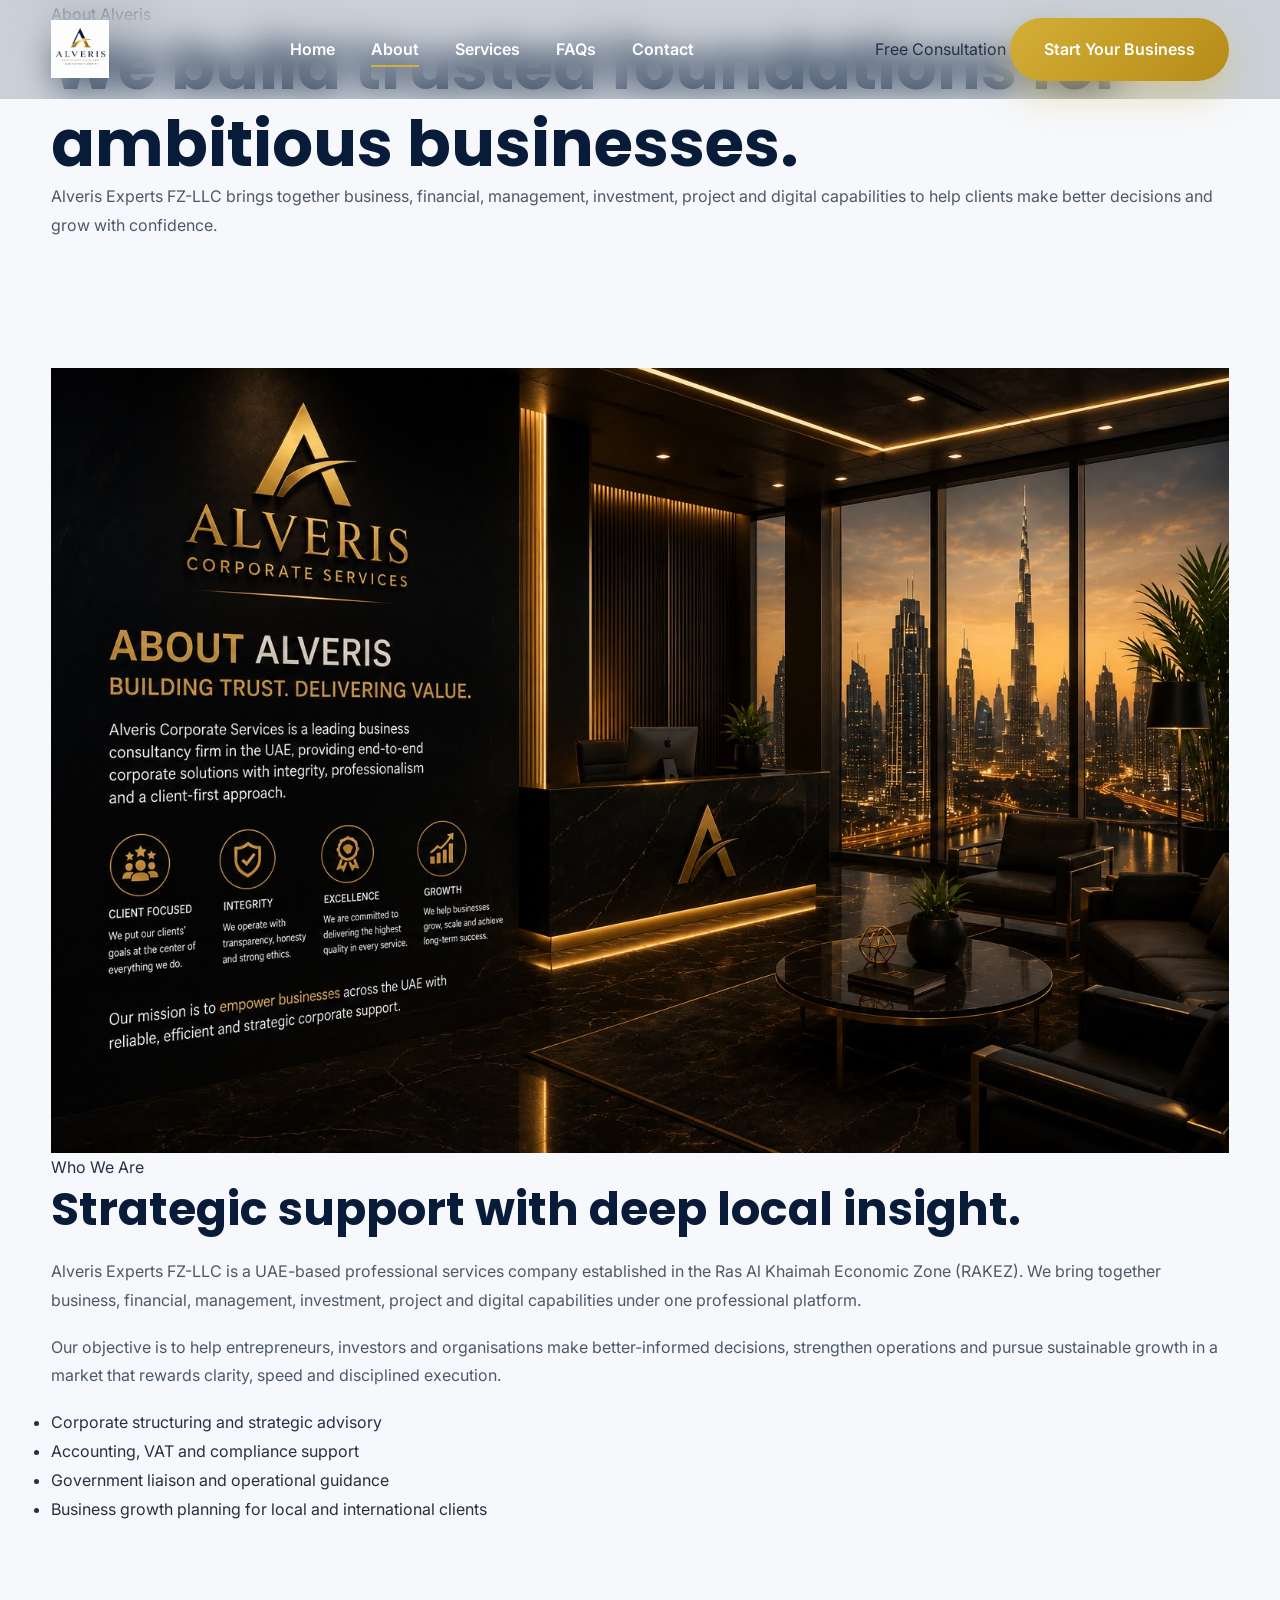
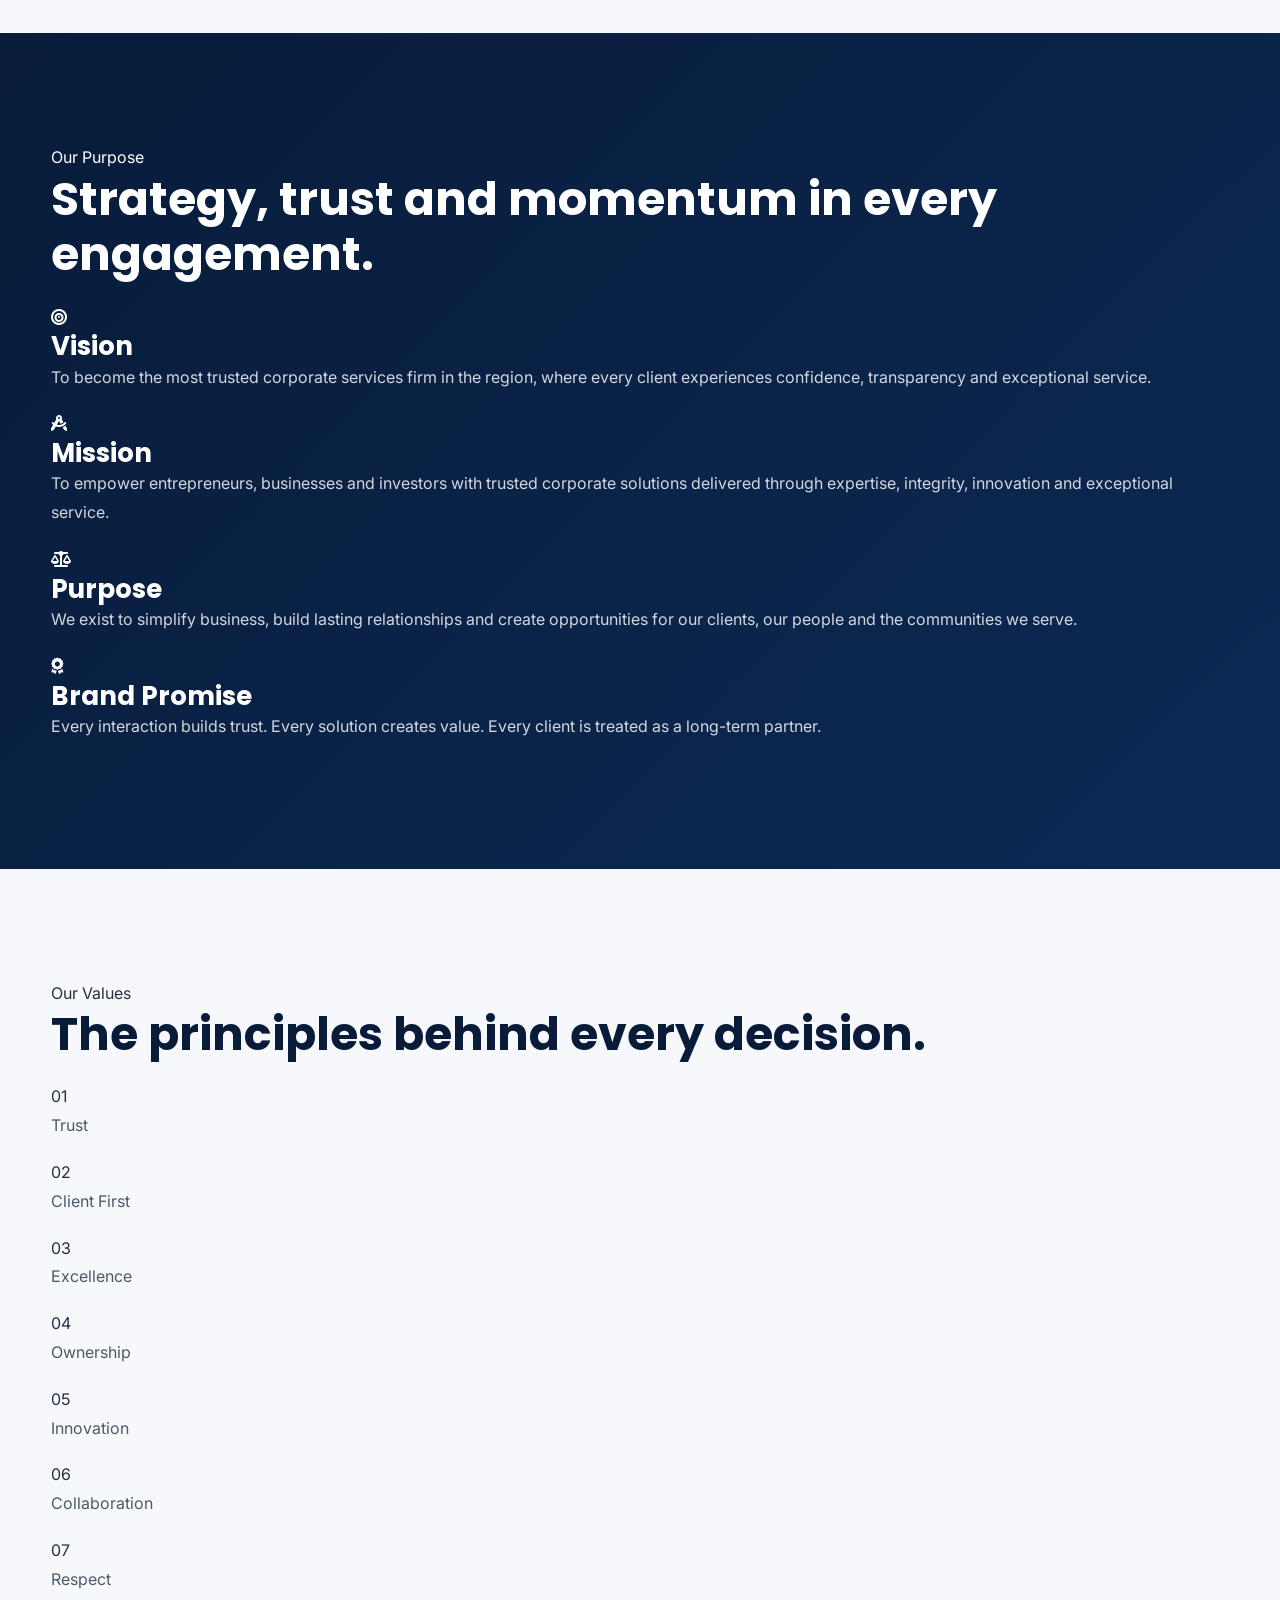
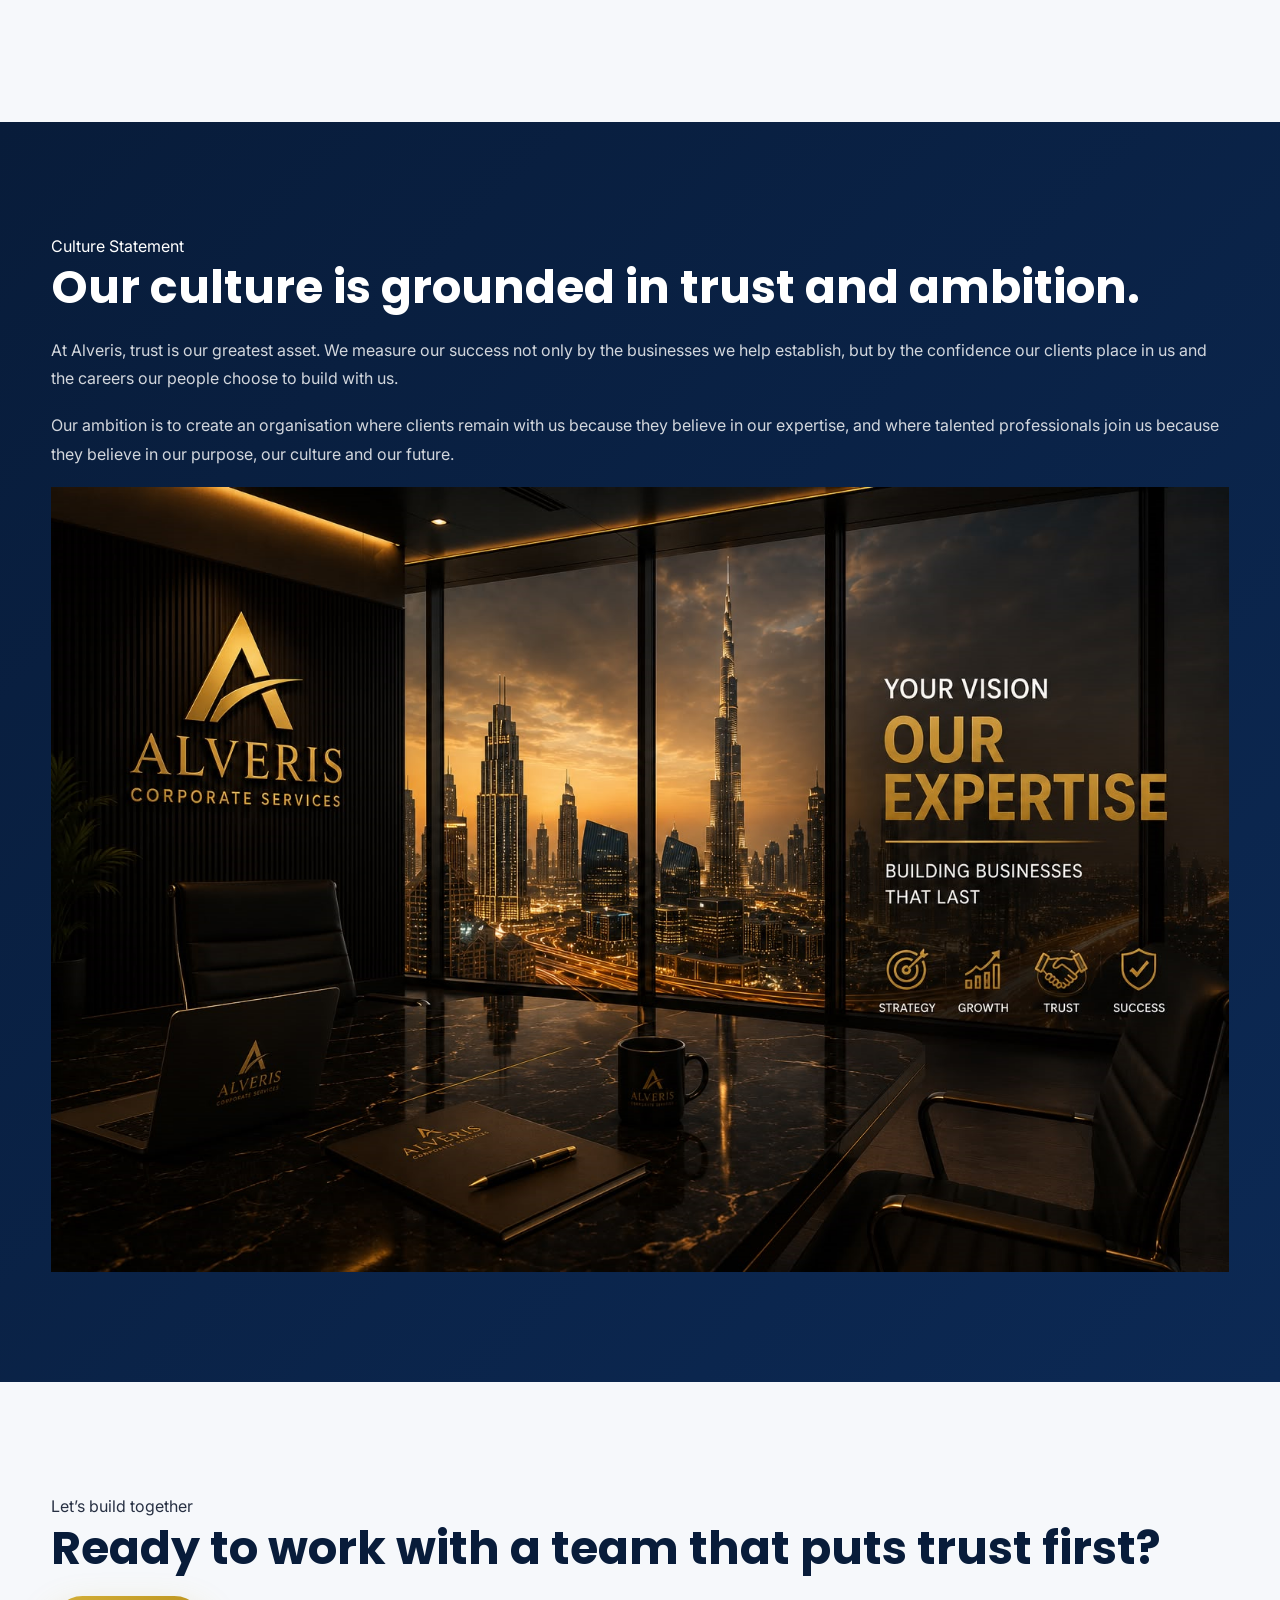
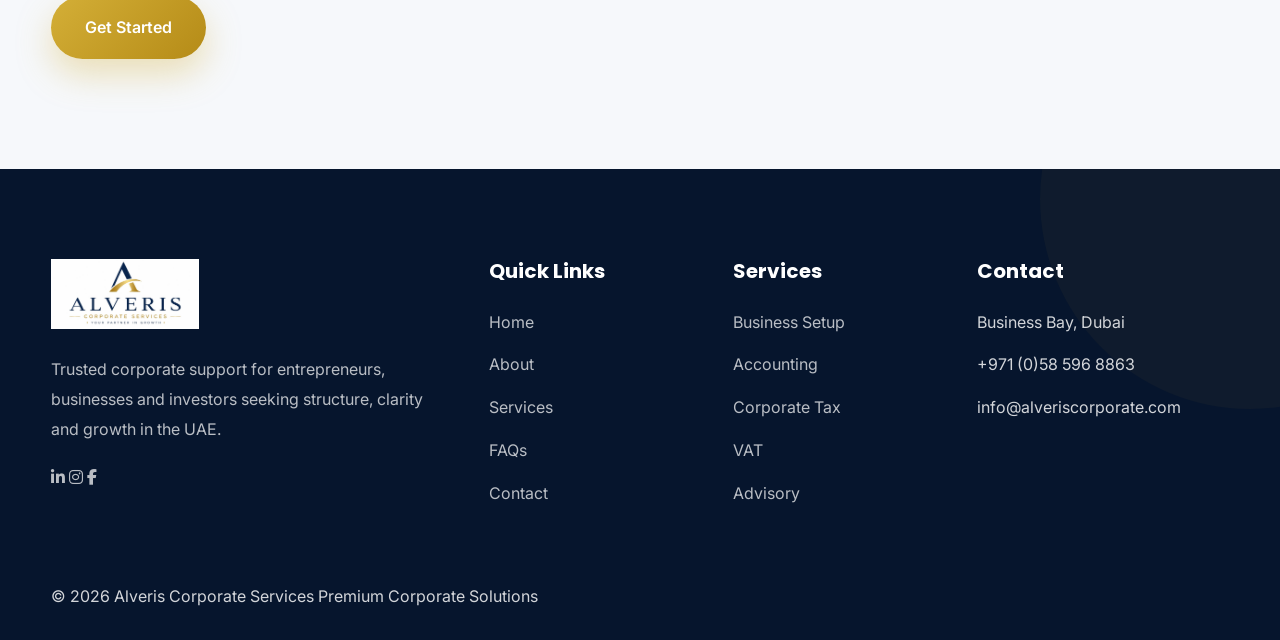
==== commit 74b891f0: "Match the About page to the premium black-gold corporate design and update the live file safely usin" ====
--- a/about.html
+++ b/about.html
@@ -1,1087 +1,211 @@
 <!DOCTYPE html>
 <html lang="en">
-
 <head>
-
-<meta charset="UTF-8">
-<meta name="viewport" content="width=device-width, initial-scale=1.0">
-
-<title>About Us | Alveris Corporate Services</title>
-
-<meta name="description" content="Learn about Alveris Corporate Services, our mission, values, and commitment to helping businesses succeed in the UAE.">
-
-<link rel="icon" href="assets/images/favicon.png">
-
-<link rel="stylesheet" href="assets/css/style.css">
-
-<link rel="preconnect" href="https://fonts.googleapis.com">
-<link rel="preconnect" href="https://fonts.gstatic.com" crossorigin>
-
-<link href="https://fonts.googleapis.com/css2?family=Poppins:wght@300;400;500;600;700;800&display=swap" rel="stylesheet">
-
-<link rel="stylesheet"
-href="https://cdnjs.cloudflare.com/ajax/libs/font-awesome/6.6.0/css/all.min.css">
-
+  <meta charset="UTF-8" />
+  <meta name="viewport" content="width=device-width, initial-scale=1.0" />
+  <title>About Us | Alveris Corporate Services</title>
+  <meta name="description" content="Learn about Alveris Corporate Services, our mission, values, and commitment to helping businesses succeed in the UAE." />
+  <link rel="icon" href="assets/images/favicon.png" />
+  <link rel="preconnect" href="https://fonts.googleapis.com" />
+  <link rel="preconnect" href="https://fonts.gstatic.com" crossorigin />
+  <link href="https://fonts.googleapis.com/css2?family=Inter:wght@400;500;600;700;800&family=Poppins:wght@500;600;700;800&display=swap" rel="stylesheet" />
+  <link rel="stylesheet" href="https://cdnjs.cloudflare.com/ajax/libs/font-awesome/6.6.0/css/all.min.css" />
+  <link rel="stylesheet" href="assets/css/style.css" />
 </head>
-
 <body>
-
-<header>
-
-<div class="container navbar">
-
-<a href="index.html" class="logo">
-
-<img src="assets/images/logo.png" alt="Alveris Corporate Services">
-
-</a>
-
-<nav>
-
-<ul class="nav-links">
-
-<li><a href="index.html">Home</a></li>
-
-<li><a href="about.html" class="active">About</a></li>
-
-<li><a href="services.html">Services</a></li>
-
-<li><a href="knowledge.html">Knowledge</a></li>
-
-<li><a href="faq.html">FAQ</a></li>
-
-<li><a href="contact.html">Contact</a></li>
-
-</ul>
-
-</nav>
-
-<div class="nav-buttons">
-
-<a href="contact.html" class="btn-primary">
-
-Book Consultation
-
-</a>
-
-</div>
-
-<div class="mobile-toggle">
-
-<i class="fa-solid fa-bars"></i>
-
-</div>
-
-</div>
-
-</header>
-
-
-<section class="hero">
-
-<div class="hero-overlay"></div>
-
-<div class="container hero-container">
-
-<div class="hero-content fade-up">
-
-<div class="hero-tag">
-
-ABOUT ALVERIS
-
-</div>
-
-<h1>
-
-Building Businesses with
-
-<span>Integrity & Excellence</span>
-
-</h1>
-
-<p>
-
-Alveris Corporate Services provides reliable business setup, corporate advisory, accounting, tax, compliance and strategic business support across the United Arab Emirates. We combine local expertise with international standards to help entrepreneurs and companies establish, manage and grow their businesses confidently.
-
-</p>
-
-<div class="hero-buttons">
-
-<a href="contact.html" class="btn-primary">
-
-Schedule Consultation
-
-</a>
-
-<a href="services.html" class="btn-outline-light">
-
-Explore Services
-
-</a>
-
-</div>
-
-</div>
-
-<div class="hero-image">
-
-<img src="assets/images/about-home.png"
-
-alt="About Alveris">
-
-</div>
-
-</div>
-
-</section>
-
-<!-- =========================================
-COMPANY STORY
-========================================== -->
-
-<section class="section about-preview">
-
-<div class="container">
-
-<div class="two-column">
-
-<div class="image-column reveal">
-
-<img src="assets/images/about-home.png"
-alt="Alveris Corporate Services">
-
-</div>
-
-<div class="content-column reveal">
-
-<div class="section-tag">
-
-WHO WE ARE
-
-</div>
-
-<h2>
-
-Your Trusted Corporate Services Partner in the UAE
-
-</h2>
-
-<p>
-
-Alveris Corporate Services was established with a simple objective: to provide entrepreneurs, startups, SMEs and international investors with reliable, transparent and professional corporate support under one roof. We understand that every business has unique objectives, and our role is to simplify complex regulatory processes while helping clients make informed commercial decisions.
-
-</p>
-
-<p>
-
-From company incorporation and corporate structuring to accounting, tax advisory, compliance and business support, our experienced professionals work closely with every client to deliver practical solutions that create long-term value.
-
-</p>
-
-<div class="feature-list">
-
-<div class="feature">
-
-<i class="fa-solid fa-circle-check"></i>
-
-Business Setup & Company Formation
-
-</div>
-
-<div class="feature">
-
-<i class="fa-solid fa-circle-check"></i>
-
-Accounting, Bookkeeping & Financial Reporting
-
-</div>
-
-<div class="feature">
-
-<i class="fa-solid fa-circle-check"></i>
-
-Corporate Tax & VAT Compliance
-
-</div>
-
-<div class="feature">
-
-<i class="fa-solid fa-circle-check"></i>
-
-PRO & Government Liaison Services
-
-</div>
-
-<div class="feature">
-
-<i class="fa-solid fa-circle-check"></i>
-
-Business Advisory & Strategic Growth
-
-</div>
-
-</div>
-
-</div>
-
-</div>
-
-</div>
-
-</section>
-
-<!-- =========================================
-MISSION & VISION
-========================================== -->
-
-<section class="section dark-section">
-
-<div class="container">
-
-<div class="cards-grid">
-
-<div class="glass-card reveal">
-
-<i class="fa-solid fa-bullseye"></i>
-
-<h3>
-
-Our Mission
-
-</h3>
-
-<p>
-
-To empower businesses by delivering dependable corporate services, transparent advice and innovative business solutions that enable sustainable growth throughout the United Arab Emirates.
-
-</p>
-
-</div>
-
-<div class="glass-card reveal">
-
-<i class="fa-solid fa-eye"></i>
-
-<h3>
-
-Our Vision
-
-</h3>
-
-<p>
-
-To become one of the UAE's most respected corporate service providers, recognised for professionalism, integrity, efficiency and long-term client partnerships.
-
-</p>
-
-</div>
-
-<div class="glass-card reveal">
-
-<i class="fa-solid fa-scale-balanced"></i>
-
-<h3>
-
-Integrity
-
-</h3>
-
-<p>
-
-We believe trust is earned through honesty, ethical conduct, confidentiality and complete transparency in every engagement we undertake.
-
-</p>
-
-</div>
-
-<div class="glass-card reveal">
-
-<i class="fa-solid fa-lightbulb"></i>
-
-<h3>
-
-Innovation
-
-</h3>
-
-<p>
-
-We continuously improve our processes and adopt modern technologies that simplify business administration while improving efficiency for our clients.
-
-</p>
-
-</div>
-
-</div>
-
-</div>
-
-</section>
-
-<!-- =========================================
-WHY CHOOSE ALVERIS
-========================================== -->
-
-<section class="section">
-
-<div class="container">
-
-<div class="section-title center">
-
-<div class="section-tag">
-
-WHY ALVERIS
-
-</div>
-
-<h2>
-
-Why Businesses Choose Alveris Corporate Services
-
-</h2>
-
-<p>
-
-We combine local market knowledge with international business standards to deliver dependable corporate solutions that help entrepreneurs and companies operate with confidence.
-
-</p>
-
-</div>
-
-<div class="services-grid">
-
-<div class="service-card reveal">
-
-<div class="service-icon">
-
-<i class="fa-solid fa-briefcase"></i>
-
-</div>
-
-<h3>
-
-Business Expertise
-
-</h3>
-
-<p>
-
-Our team understands the UAE business environment and provides practical guidance that supports both startups and established enterprises throughout every stage of growth.
-
-</p>
-
-</div>
-
-<div class="service-card reveal">
-
-<div class="service-icon">
-
-<i class="fa-solid fa-user-shield"></i>
-
-</div>
-
-<h3>
-
-Trusted Advisors
-
-</h3>
-
-<p>
-
-We believe in building long-term relationships by offering honest advice, transparent communication and dependable professional support.
-
-</p>
-
-</div>
-
-<div class="service-card reveal">
-
-<div class="service-icon">
-
-<i class="fa-solid fa-clock"></i>
-
-</div>
-
-<h3>
-
-Efficient Delivery
-
-</h3>
-
-<p>
-
-Our streamlined processes help clients save valuable time while ensuring compliance with regulatory requirements and government procedures.
-
-</p>
-
-</div>
-
-<div class="service-card reveal">
-
-<div class="service-icon">
-
-<i class="fa-solid fa-chart-line"></i>
-
-</div>
-
-<h3>
-
-Growth Focused
-
-</h3>
-
-<p>
-
-Beyond business setup, we help organisations improve operational efficiency, financial management and long-term business performance.
-
-</p>
-
-</div>
-
-<div class="service-card reveal">
-
-<div class="service-icon">
-
-<i class="fa-solid fa-globe"></i>
-
-</div>
-
-<h3>
-
-International Perspective
-
-</h3>
-
-<p>
-
-Whether you are a UAE entrepreneur or an overseas investor, our services are designed to simplify expansion into one of the world's leading business destinations.
-
-</p>
-
-</div>
-
-<div class="service-card reveal">
-
-<div class="service-icon">
-
-<i class="fa-solid fa-handshake"></i>
-
-</div>
-
-<h3>
-
-Client First
-
-</h3>
-
-<p>
-
-Every recommendation we provide is tailored to your objectives, ensuring personalised solutions rather than a one-size-fits-all approach.
-
-</p>
-
-</div>
-
-</div>
-
-</div>
-
-</section>
-
-<!-- =========================================
-OUR VALUES
-========================================== -->
-
-<section class="section impact">
-
-<div class="container">
-
-<div class="section-title center">
-
-<div class="section-tag">
-
-OUR VALUES
-
-</div>
-
-<h2>
-
-The Principles That Guide Every Decision
-
-</h2>
-
-</div>
-
-<div class="impact-grid">
-
-<div class="impact-card">
-
-<h3>01</h3>
-
-<p>
-
-Integrity in every client interaction.
-
-</p>
-
-</div>
-
-<div class="impact-card">
-
-<h3>02</h3>
-
-<p>
-
-Professional excellence without compromise.
-
-</p>
-
-</div>
-
-<div class="impact-card">
-
-<h3>03</h3>
-
-<p>
-
-Innovation through modern business solutions.
-
-</p>
-
-</div>
-
-<div class="impact-card">
-
-<h3>04</h3>
-
-<p>
-
-Long-term partnerships built on trust.
-
-</p>
-
-</div>
-
-</div>
-
-</div>
-
-</section>
-
-<!-- =========================================
-BUSINESS PHILOSOPHY
-========================================== -->
-
-<section class="section about-preview">
-
-<div class="container">
-
-<div class="two-column">
-
-<div class="content-column reveal">
-
-<div class="section-tag">
-
-OUR PHILOSOPHY
-
-</div>
-
-<h2>
-
-Helping Businesses Build Strong Foundations
-
-</h2>
-
-<p>
-
-Every successful organisation begins with a strong foundation. At Alveris Corporate Services, we believe that strategic planning, regulatory compliance and sound financial management are essential for sustainable growth. Our role extends beyond providing corporate services—we strive to become a trusted business partner committed to supporting our clients at every stage of their journey.
-
-</p>
-
-<p>
-
-By combining expertise, innovation and personalised service, we help businesses navigate challenges, seize opportunities and build long-term success in the UAE's dynamic commercial environment.
-
-</p>
-
-<a href="services.html" class="btn-primary">
-
-Explore Our Services
-
-</a>
-
-</div>
-
-<div class="image-column reveal">
-
-<img src="assets/images/hero-business.png"
-
-alt="Business Strategy">
-
-</div>
-
-</div>
-
-</div>
-
-</section>
-
-<!-- =========================================
-OUR JOURNEY
-========================================== -->
-
-<section class="section dark-section">
-
-<div class="container">
-
-<div class="section-title center">
-
-<div class="section-tag">
-
-OUR JOURNEY
-
-</div>
-
-<h2>
-
-Supporting Businesses Through Every Stage
-
-</h2>
-
-<p>
-
-Our structured approach ensures every client receives professional guidance from the first consultation through long-term business growth.
-
-</p>
-
-</div>
-
-<div class="timeline">
-
-<div class="timeline-item reveal">
-
-<div class="timeline-number">
-
-1
-
-</div>
-
-<h3>
-
-Understand
-
-</h3>
-
-<p>
-
-We begin by understanding your business objectives, investment plans and long-term vision before recommending the most suitable solution.
-
-</p>
-
-</div>
-
-<div class="timeline-item reveal">
-
-<div class="timeline-number">
-
-2
-
-</div>
-
-<h3>
-
-Plan
-
-</h3>
-
-<p>
-
-Our specialists prepare the most efficient corporate structure while ensuring regulatory compliance and commercial practicality.
-
-</p>
-
-</div>
-
-<div class="timeline-item reveal">
-
-<div class="timeline-number">
-
-3
-
-</div>
-
-<h3>
-
-Execute
-
-</h3>
-
-<p>
-
-We coordinate documentation, government procedures, licensing requirements and administrative formalities with efficiency.
-
-</p>
-
-</div>
-
-<div class="timeline-item reveal">
-
-<div class="timeline-number">
-
-4
-
-</div>
-
-<h3>
-
-Grow
-
-</h3>
-
-<p>
-
-After establishment, we continue supporting clients through accounting, tax, compliance, advisory and business growth services.
-
-</p>
-
-</div>
-
-</div>
-
-</div>
-
-</section>
-
-<!-- =========================================
-INDUSTRIES WE SERVE
-========================================== -->
-
-<section class="section industries">
-
-<div class="container">
-
-<div class="section-title center">
-
-<div class="section-tag">
-
-INDUSTRIES
-
-</div>
-
-<h2>
-
-Supporting Businesses Across Multiple Industries
-
-</h2>
-
-<p>
-
-Our expertise extends across diverse sectors, enabling us to provide practical solutions tailored to the specific needs of each business.
-
-</p>
-
-</div>
-
-<div class="industry-grid">
-
-<div class="industry-box">
-
-<i class="fa-solid fa-building"></i>
-
-<h4>Corporate Services</h4>
-
-</div>
-
-<div class="industry-box">
-
-<i class="fa-solid fa-utensils"></i>
-
-<h4>Hospitality</h4>
-
-</div>
-
-<div class="industry-box">
-
-<i class="fa-solid fa-heart-pulse"></i>
-
-<h4>Healthcare</h4>
-
-</div>
-
-<div class="industry-box">
-
-<i class="fa-solid fa-cart-shopping"></i>
-
-<h4>Retail & Trading</h4>
-
-</div>
-
-<div class="industry-box">
-
-<i class="fa-solid fa-laptop-code"></i>
-
-<h4>Technology</h4>
-
-</div>
-
-<div class="industry-box">
-
-<i class="fa-solid fa-helmet-safety"></i>
-
-<h4>Construction</h4>
-
-</div>
-
-<div class="industry-box">
-
-<i class="fa-solid fa-plane"></i>
-
-<h4>Travel & Tourism</h4>
-
-</div>
-
-<div class="industry-box">
-
-<i class="fa-solid fa-chart-column"></i>
-
-<h4>Professional Services</h4>
-
-</div>
-
-</div>
-
-</div>
-
-</section>
-
-<!-- =========================================
-CALL TO ACTION
-========================================== -->
-
-<section class="cta">
-
-<div class="container">
-
-<div class="cta-box">
-
-<span>
-
-LET'S BUILD YOUR BUSINESS TOGETHER
-
-</span>
-
-<h2>
-
-Ready to Establish or Grow Your Business?
-
-</h2>
-
-<p>
-
-Whether you are launching your first company or expanding an existing enterprise, Alveris Corporate Services is ready to support your journey with professional advice, reliable corporate services and long-term business solutions.
-
-</p>
-
-<div class="cta-buttons">
-
-<a href="contact.html" class="btn-primary">
-
-Book a Consultation
-
-</a>
-
-<a href="services.html" class="btn-outline-light">
-
-View Our Services
-
-</a>
-
-</div>
-
-</div>
-
-</div>
-
-</section>
-
-<!-- =========================================
-FOOTER
-========================================== -->
-
-<footer>
-
-<div class="container">
-
-<div class="footer-grid">
-
-<div>
-
-<img src="assets/images/logo-white.png"
-alt="Alveris Corporate Services"
-class="footer-logo">
-
-<p>
-
-Alveris Corporate Services is committed to helping entrepreneurs, SMEs and international investors establish, manage and grow successful businesses across the United Arab Emirates through reliable corporate solutions and professional advisory services.
-
-</p>
-
-<div class="social-icons">
-
-<a href="#"><i class="fab fa-linkedin-in"></i></a>
-
-<a href="#"><i class="fab fa-facebook-f"></i></a>
-
-<a href="#"><i class="fab fa-instagram"></i></a>
-
-<a href="#"><i class="fab fa-x-twitter"></i></a>
-
-</div>
-
-</div>
-
-<div>
-
-<h3>Quick Links</h3>
-
-<ul>
-
-<li><a href="index.html">Home</a></li>
-
-<li><a href="about.html">About</a></li>
-
-<li><a href="services.html">Services</a></li>
-
-<li><a href="knowledge.html">Knowledge Centre</a></li>
-
-<li><a href="faq.html">FAQ</a></li>
-
-<li><a href="contact.html">Contact</a></li>
-
-</ul>
-
-</div>
-
-<div>
-
-<h3>Our Services</h3>
-
-<ul>
-
-<li><a href="services.html">Business Setup</a></li>
-
-<li><a href="services.html">Corporate Services</a></li>
-
-<li><a href="services.html">Accounting</a></li>
-
-<li><a href="services.html">Bookkeeping</a></li>
-
-<li><a href="services.html">Corporate Tax</a></li>
-
-<li><a href="services.html">PRO Services</a></li>
-
-</ul>
-
-</div>
-
-<div>
-
-<h3>Contact Us</h3>
-
-<p>
-
-<i class="fa-solid fa-location-dot"></i>
-
-Dubai, United Arab Emirates
-
-</p>
-
-<p>
-
-<i class="fa-solid fa-phone"></i>
-
-+971 (0)58 596 5948
-
-</p>
-
-<p>
-
-<i class="fa-solid fa-envelope"></i>
-
-info@alveriscorporate.com
-
-</p>
-
-<p>
-
-<i class="fa-solid fa-clock"></i>
-
-Monday – Friday
-
-09:00 AM – 06:00 PM
-
-</p>
-
-</div>
-
-</div>
-
-<hr>
-
-<div class="footer-bottom">
-
-<p>
-
-© 2026 Alveris Corporate Services. All Rights Reserved.
-
-</p>
-
-<p>
-
-<a href="privacy.html">Privacy Policy</a>
-
-&nbsp;|&nbsp;
-
-<a href="terms.html">Terms & Conditions</a>
-
-</p>
-
-</div>
-
-</div>
-
-</footer>
-
-<!-- =========================================
-FLOATING BUTTONS
-========================================== -->
-
-<a href="https://wa.me/971585965948"
-
-class="whatsapp-float"
-
-target="_blank"
-
-aria-label="WhatsApp">
-
-<i class="fab fa-whatsapp"></i>
-
-</a>
-
-<button class="back-to-top"
-
-id="backToTop"
-
-aria-label="Back to Top">
-
-<i class="fa-solid fa-arrow-up"></i>
-
-</button>
-
-<script src="assets/js/script.js"></script>
-
+  <header>
+    <div class="container navbar">
+      <a href="index.html" class="logo" aria-label="Alveris Corporate Services home">
+        <img src="assets/images/logo.png" alt="Alveris Corporate Services" />
+      </a>
+
+      <nav>
+        <ul class="nav-links">
+          <li><a href="index.html">Home</a></li>
+          <li><a href="about.html" class="active">About</a></li>
+          <li><a href="services.html">Services</a></li>
+          <li><a href="faq.html">FAQs</a></li>
+          <li><a href="contact.html">Contact</a></li>
+        </ul>
+      </nav>
+
+      <div class="header-actions">
+        <a href="contact.html" class="btn btn-secondary">Free Consultation</a>
+        <a href="contact.html" class="btn btn-primary">Start Your Business</a>
+      </div>
+
+      <div class="mobile-toggle"><i class="fa-solid fa-bars"></i></div>
+    </div>
+  </header>
+
+  <main>
+    <section class="page-hero about-hero">
+      <div class="page-hero-overlay"></div>
+      <div class="container page-hero-inner">
+        <span class="eyebrow">About Alveris</span>
+        <h1>We build trusted foundations for ambitious businesses.</h1>
+        <p>
+          Alveris Experts FZ-LLC brings together business, financial, management, investment, project and digital capabilities to help clients make better decisions and grow with confidence.
+        </p>
+      </div>
+    </section>
+
+    <section class="section">
+      <div class="container split-layout">
+        <div class="image-box">
+          <img src="assets/images/about-home.png" alt="Alveris corporate advisors" />
+        </div>
+
+        <div class="content-box">
+          <span class="eyebrow">Who We Are</span>
+          <h2>Strategic support with deep local insight.</h2>
+          <p>
+            Alveris Experts FZ-LLC is a UAE-based professional services company established in the Ras Al Khaimah Economic Zone (RAKEZ). We bring together business, financial, management, investment, project and digital capabilities under one professional platform.
+          </p>
+          <p>
+            Our objective is to help entrepreneurs, investors and organisations make better-informed decisions, strengthen operations and pursue sustainable growth in a market that rewards clarity, speed and disciplined execution.
+          </p>
+
+          <ul class="check-list">
+            <li>Corporate structuring and strategic advisory</li>
+            <li>Accounting, VAT and compliance support</li>
+            <li>Government liaison and operational guidance</li>
+            <li>Business growth planning for local and international clients</li>
+          </ul>
+        </div>
+      </div>
+    </section>
+
+    <section class="section dark-section">
+      <div class="container">
+        <div class="section-head center">
+          <span class="eyebrow">Our Purpose</span>
+          <h2>Strategy, trust and momentum in every engagement.</h2>
+        </div>
+
+        <div class="grid-4">
+          <article class="card">
+            <div class="card-icon"><i class="fa-solid fa-bullseye"></i></div>
+            <h3>Vision</h3>
+            <p>To become the most trusted corporate services firm in the region, where every client experiences confidence, transparency and exceptional service.</p>
+          </article>
+          <article class="card">
+            <div class="card-icon"><i class="fa-solid fa-compass-drafting"></i></div>
+            <h3>Mission</h3>
+            <p>To empower entrepreneurs, businesses and investors with trusted corporate solutions delivered through expertise, integrity, innovation and exceptional service.</p>
+          </article>
+          <article class="card">
+            <div class="card-icon"><i class="fa-solid fa-scale-balanced"></i></div>
+            <h3>Purpose</h3>
+            <p>We exist to simplify business, build lasting relationships and create opportunities for our clients, our people and the communities we serve.</p>
+          </article>
+          <article class="card">
+            <div class="card-icon"><i class="fa-solid fa-award"></i></div>
+            <h3>Brand Promise</h3>
+            <p>Every interaction builds trust. Every solution creates value. Every client is treated as a long-term partner.</p>
+          </article>
+        </div>
+      </div>
+    </section>
+
+    <section class="section">
+      <div class="container">
+        <div class="section-head center">
+          <span class="eyebrow">Our Values</span>
+          <h2>The principles behind every decision.</h2>
+        </div>
+
+        <div class="value-grid">
+          <div class="value-item"><span>01</span><p>Trust</p></div>
+          <div class="value-item"><span>02</span><p>Client First</p></div>
+          <div class="value-item"><span>03</span><p>Excellence</p></div>
+          <div class="value-item"><span>04</span><p>Ownership</p></div>
+          <div class="value-item"><span>05</span><p>Innovation</p></div>
+          <div class="value-item"><span>06</span><p>Collaboration</p></div>
+          <div class="value-item"><span>07</span><p>Respect</p></div>
+        </div>
+      </div>
+    </section>
+
+    <section class="section dark-section">
+      <div class="container split-layout split-reverse">
+        <div class="content-box">
+          <span class="eyebrow">Culture Statement</span>
+          <h2>Our culture is grounded in trust and ambition.</h2>
+          <p>
+            At Alveris, trust is our greatest asset. We measure our success not only by the businesses we help establish, but by the confidence our clients place in us and the careers our people choose to build with us.
+          </p>
+          <p>
+            Our ambition is to create an organisation where clients remain with us because they believe in our expertise, and where talented professionals join us because they believe in our purpose, our culture and our future.
+          </p>
+        </div>
+
+        <div class="image-box">
+          <img src="assets/images/hero-business.png" alt="Corporate culture and trust" />
+        </div>
+      </div>
+    </section>
+
+    <section class="section">
+      <div class="container callout-box">
+        <div>
+          <span class="eyebrow">Let’s build together</span>
+          <h2>Ready to work with a team that puts trust first?</h2>
+        </div>
+        <a href="contact.html" class="btn btn-primary">Get Started</a>
+      </div>
+    </section>
+  </main>
+
+  <footer>
+    <div class="container">
+      <div class="footer-grid">
+        <div>
+          <img src="assets/images/logo-white.png" alt="Alveris Corporate Services" class="footer-logo" />
+          <p>Trusted corporate support for entrepreneurs, businesses and investors seeking structure, clarity and growth in the UAE.</p>
+          <div class="socials">
+            <a href="#" aria-label="LinkedIn"><i class="fab fa-linkedin-in"></i></a>
+            <a href="#" aria-label="Instagram"><i class="fab fa-instagram"></i></a>
+            <a href="#" aria-label="Facebook"><i class="fab fa-facebook-f"></i></a>
+          </div>
+        </div>
+        <div>
+          <h3>Quick Links</h3>
+          <ul class="footer-links">
+            <li><a href="index.html">Home</a></li>
+            <li><a href="about.html">About</a></li>
+            <li><a href="services.html">Services</a></li>
+            <li><a href="faq.html">FAQs</a></li>
+            <li><a href="contact.html">Contact</a></li>
+          </ul>
+        </div>
+        <div>
+          <h3>Services</h3>
+          <ul class="footer-links">
+            <li><a href="services.html">Business Setup</a></li>
+            <li><a href="services.html">Accounting</a></li>
+            <li><a href="services.html">Corporate Tax</a></li>
+            <li><a href="services.html">VAT</a></li>
+            <li><a href="services.html">Advisory</a></li>
+          </ul>
+        </div>
+        <div>
+          <h3>Contact</h3>
+          <ul class="footer-links">
+            <li>Business Bay, Dubai</li>
+            <li>+971 (0)58 596 8863</li>
+            <li>info@alveriscorporate.com</li>
+          </ul>
+        </div>
+      </div>
+
+      <div class="footer-meta">
+        <span>© <span class="current-year">2026</span> Alveris Corporate Services</span>
+        <span>Premium Corporate Solutions</span>
+      </div>
+    </div>
+  </footer>
+
+  <script src="assets/js/script.js"></script>
 </body>
-
 </html>
-
-
--- a/assets/css/style.css
+++ b/assets/css/style.css
@@ -506,6 +506,7 @@
 align-items:center;
 
 z-index:99999;
+transition:opacity .5s ease, visibility .5s ease;
 
 }
 
@@ -555,7 +556,7 @@
 
 linear-gradient(rgba(8,28,58,.82),rgba(8,28,58,.82)),
 
-url("../images/hero.jpg");
+url("../images/hero.png");
 
 background-size:cover;
 
